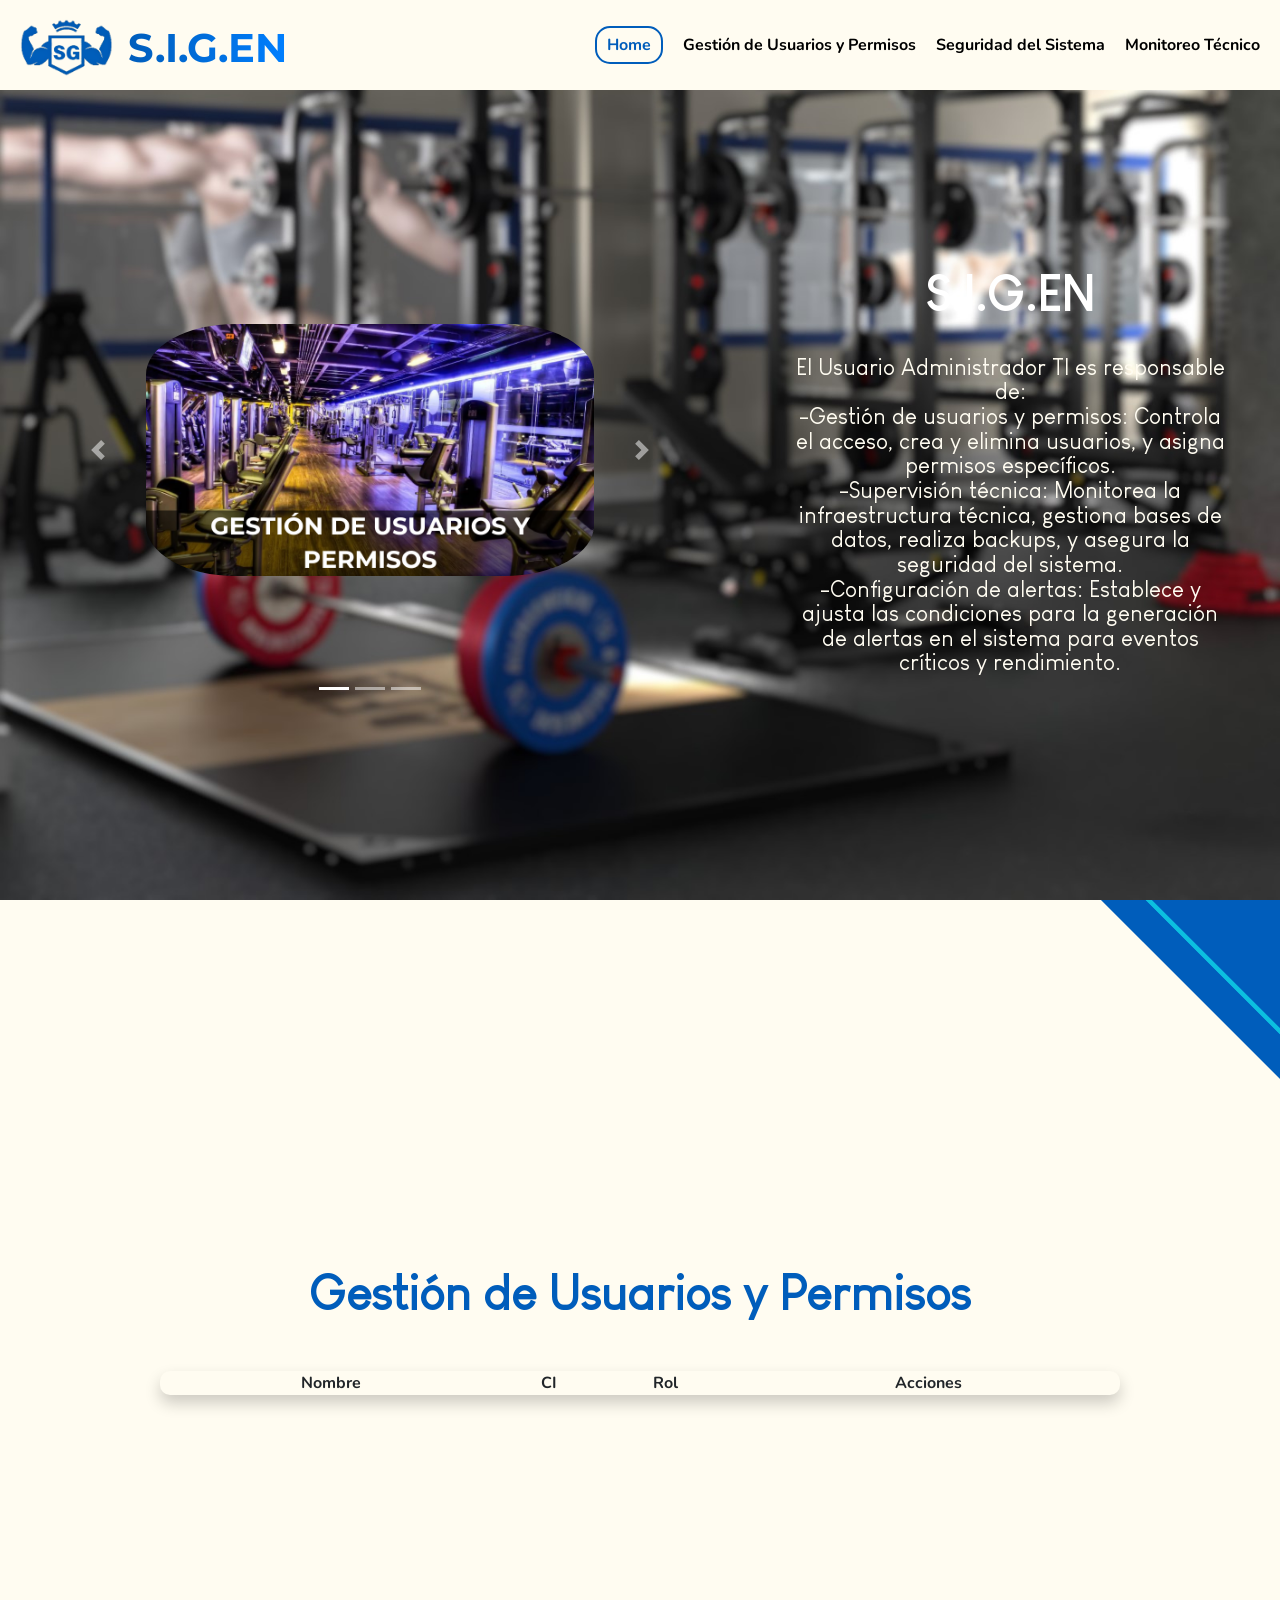
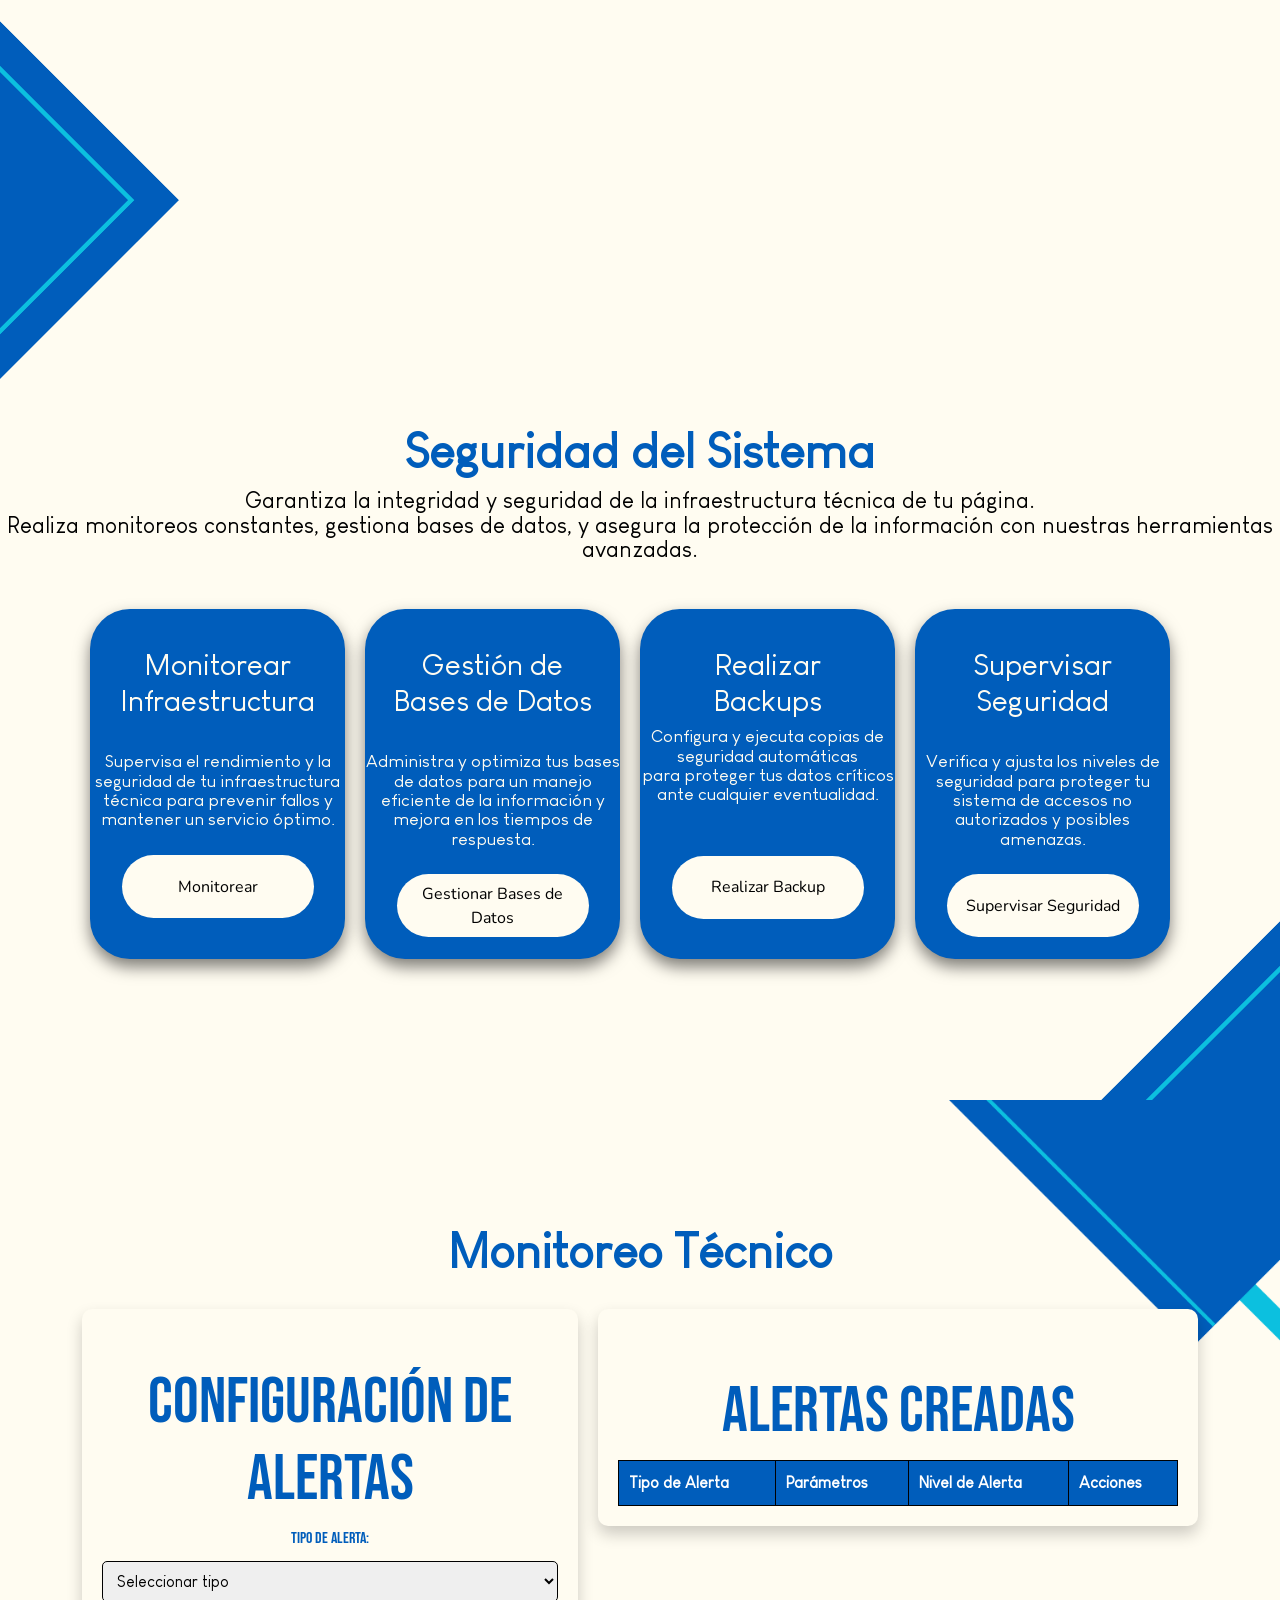
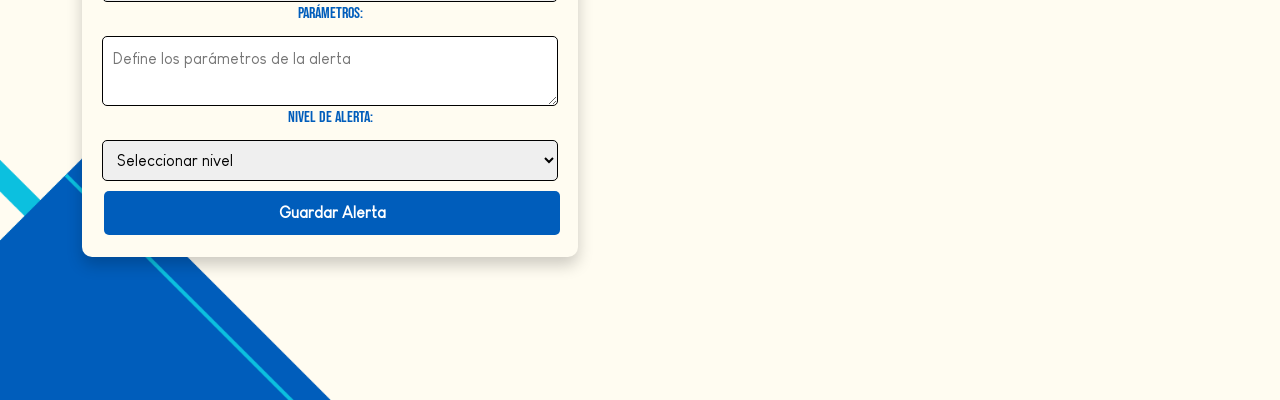
==== Usuario_Administrador_TI/index.html @ 14bf7a69 "ajuestes id se setearon id , se implemento modificacion de parametros relacionados al usuario" ====
<!DOCTYPE html>
<html lang="en">

<head>
    <meta charset="utf-8">
    <meta name="viewport" content="width=device-width, initial-scale=1.0">
    <link rel="stylesheet" href="assets/css/estilos_p1.css">
    <link rel="stylesheet" href="assets/css/media_p1.css">
    <link rel="icon" href="assets/img/Logos/Logo_home.png">
    <title>S.I.G.EN</title>
    <link rel="stylesheet" href="https://cdn.jsdelivr.net/npm/bootstrap@4.6.2/dist/css/bootstrap.min.css">
    <link rel="stylesheet" href="assets/css/estilos_p1.css">
</head>

<body>
    <div class="contA">
        <nav>
            <div class="imagen_logo">
                <img src="assets/img/Logos/Logo_home.png" width="120em" height="120em" alt="imagen"
                    class="container-logo">
            </div>

            <div class="div-nav-1">
                <h1>S.I.G.EN</h1>
            </div>
            <div class="div-nav-2">
                <ul>
                    <li class="op-menu"><a id="clic1" href="#home" class="activo">Home</a></li>
                    <li class="op-menu"><a href="#Horarios">Gestión de Usuarios y Permisos</a></li>
                    <li class="op-menu"><a href="#Gimnasios">Seguridad del Sistema</a></li>
                    <li class="op-menu"><a href="#Sobre nosotros">Monitoreo Técnico</a></li>
                </ul>

                <div class="menu-icon" id="menuIcon">☰
                    <div class="menu-hidden" id="menuHidden">
                        <li class="oc-menu"><a href="#home">Home</a></li>
                        <li class="oc-menu"><a href="#Gimnasios">Seguridad del Sistema</a></li>
                        <li class="oc-menu"><a href="#Sobre nosotros">Monitoreo Técnico</a></li>
                        <li class="oc-menu"><a href="#Horarios">Gestión de Usuarios y Permisos</a></li>
                    </div>
        </nav>
        <header id="home">

            <article class="izq-header" id="subir">
                <div class="">
                    <div id="EfectoCarrusel" class="carousel slide">

                        <ul class="carousel-indicators">
                            <li class="item1 active"></li>
                            <li class="item2"></li>
                            <li class="item3"></li>
                        </ul>

                        <div class="carousel-inner">
                            <div class="carousel-item active">
                                <a href="#Horarios">
                                    <img src="assets/img/img1.png" alt="Interior design 1">
                                </a>
                            </div>
                            <div class="carousel-item">
                                <a href="#Gimnasios">
                                    <img src="assets/img/img2.png" alt="Interior design 2">
                                </a>
                            </div>
                            <div class="carousel-item">
                                <a href="#Sobre nosotros">
                                    <img src="assets/img/img3.png" alt="Interior design 3">
                                </a>
                            </div>
                        </div>

                        <a class="carousel-control-prev" href="#EfectoCarrusel">
                            <span class="carousel-control-prev-icon"></span>
                        </a>
                        <a class="carousel-control-next" href="#EfectoCarrusel">
                            <span class="carousel-control-next-icon"></span>
                        </a>
                    </div>

            </article>
            <article class="der-header">

                <div class="texto">
                    <h2><br>S.I.G.EN</h2>
                    <p class="parrafo1"> <br> El Usuario Administrador TI es responsable de: <br>

                        -Gestión de usuarios y permisos: Controla el acceso, crea y elimina usuarios, y asigna permisos
                        específicos. <br>
                        -Supervisión técnica: Monitorea la infraestructura técnica, gestiona bases de datos, realiza
                        backups, y asegura la seguridad del sistema. <br>
                        -Configuración de alertas: Establece y ajusta las condiciones para la generación de alertas en
                        el sistema para eventos críticos y rendimiento. <br></p>

                </div>

            </article>
        </header>


        <section id="Horarios">
            <h2 class="tituloo">Gestión de Usuarios y Permisos</h2>
            <div class="horarios-container">

                <!-- <div class="user-form-container">
                    <form id="userForm" class="user-form">
                        <div class="form-group">
                            <label for="userName">Nombre:</label>
                            <input type="text" id="userName" name="userName" required>
                        </div>
                        <div class="form-group">
                            <label for="userCI">CI:</label>
                            <input type="text" id="userCI" name="userCI" required>
                        </div>
                        <div class="form-group">
                            <label for="userRole">Rol:</label>
                            <select id="userRole" name="userRole">
                                <option value="Usuario Cliente">Usuario Cliente</option>
                                <option value="Usuario Administrativo">Usuario Administrativo</option>
                                <option value="Usuario Avanzado">Usuario Avanzado</option>
                                <option value="Entrenador">Entrenador</option>
                                <option value="Usuario Seleccionador">Usuario Seleccionador</option>
                            </select>
                        </div>
                        <div class="form-group">
                            <button type="submit">Añadir Usuario</button>
                        </div>
                    </form>
                </div> -->


                <div class="user-list-container">
                    <table class="horarios-table">
                        <thead>
                            <tr>
                                <th>Nombre</th>
                                <th>CI</th>
                                <th>Rol</th>
                                <th>Acciones</th>
                            </tr>
                        </thead>
                        <tbody id="users">
                        </tbody>
                    </table>
                </div>

                <!-- Modal de edición -->
                <!-- Modal de edición -->
                <div id="editModal" class="modal">
                    <div class="modal-content">
                        <span class="close-button">&times;</span>
                        <h2>Editar Usuario</h2>
                        <form id="editForm">
                            <label for="editRole">Rol:</label>
                            <select id="editRole" name="editRole">
                                <option value="0">Usuario</option>
                                <option value="1">Usuario Cliente</option>
                                <option value="2">Entrenador</option>
                                <option value="3">Usuario Avanzado</option>
                                <option value="4">Usuario Administrativo</option>
                                <option value="5">Usuario Seleccionador</option>
                            </select>
                            <div class="form-group">
                                <button type="submit">Guardar Cambios</button>
                            </div>
                        </form>
                    </div>
                </div>

            </div>
        </section>


        <section id="Gimnasios">
            <div class="section-title">
                <h3 class="tituloo">Seguridad del Sistema</h3>
                <p class="parrafo2">Garantiza la integridad y seguridad de la infraestructura técnica de tu página. <br>
                    Realiza monitoreos constantes, gestiona bases de datos, y asegura la protección de la información
                    con nuestras herramientas avanzadas.</p>
            </div>

            <div class="container">

                <div class="item-container">
                    <h4>Monitorear<br>Infraestructura</h4>
                    <div class="paragraphs-and-button">
                        <p class="parrafo3">Supervisa el rendimiento y la seguridad de tu infraestructura técnica para
                            prevenir fallos y mantener un servicio óptimo.</p>
                        <a class="boton2" href="#MonitorearInfraestructura">Monitorear</a>
                    </div>
                </div>


                <div class="item-container">
                    <h4>Gestión de<br>Bases de Datos</h4>
                    <div class="paragraphs-and-button">
                        <p class="parrafo3">Administra y optimiza tus bases de datos para un manejo eficiente de la
                            información y mejora en los tiempos de respuesta.</p>
                        <a class="boton2" href="#GestionBasesDeDatos">Gestionar Bases de Datos</a>
                    </div>
                </div>


                <div class="item-container">
                    <h4>Realizar<br>Backups</h4>
                    <div class="paragraphs-and-button">
                        <p class="parrafo33">Configura y ejecuta copias de seguridad automáticas <br> para proteger tus
                            datos críticos <br> ante cualquier eventualidad.</p>
                        <a class="boton23" href="#RealizarBackups">Realizar Backup</a>
                    </div>
                </div>


                <div class="item-container">
                    <h4>Supervisar<br>Seguridad</h4>
                    <div class="paragraphs-and-button">
                        <p class="parrafo3">Verifica y ajusta los niveles de seguridad para proteger tu sistema de
                            accesos no autorizados y posibles amenazas.</p>
                        <a class="boton2" href="#SupervisarSeguridad">Supervisar Seguridad</a>
                    </div>
                </div>
            </div>
        </section>


        <section id="Sobre nosotros">
            <h2 style="color: var(--color3);">Monitoreo Técnico</h2>
            <div id="alertas-container">

                <div id="configuracion-alertas">
                    <h3>Configuración de Alertas</h3>
                    <form id="alertas-form">
                        <label for="tipo-alerta">Tipo de Alerta:</label>
                        <select id="tipo-alerta" name="tipo-alerta" required>
                            <option value="">Seleccionar tipo</option>
                            <option value="seguridad">Seguridad</option>
                            <option value="rendimiento">Rendimiento</option>
                            <option value="disponibilidad">Disponibilidad</option>
                        </select>

                        <label for="parametros-alerta">Parámetros:</label>
                        <textarea id="parametros-alerta" name="parametros-alerta"
                            placeholder="Define los parámetros de la alerta"></textarea>

                        <label for="nivel-alerta">Nivel de Alerta:</label>
                        <select id="nivel-alerta" name="nivel-alerta" required>
                            <option value="">Seleccionar nivel</option>
                            <option value="bajo">Bajo</option>
                            <option value="medio">Medio</option>
                            <option value="alto">Alto</option>
                        </select>

                        <button type="submit" id="guardar-alerta-btn">Guardar Alerta</button>
                    </form>
                </div>


                <div id="lista-alertas">
                    <h3>Alertas Creadas</h3>
                    <table id="alertas-table">
                        <thead>
                            <tr>
                                <th>Tipo de Alerta</th>
                                <th>Parámetros</th>
                                <th>Nivel de Alerta</th>
                                <th>Acciones</th>
                            </tr>
                        </thead>
                        <tbody>

                        </tbody>
                    </table>
                </div>
            </div>
        </section>

        <script src="https://cdn.jsdelivr.net/npm/jquery@3.6.4/dist/jquery.slim.min.js"></script>
        <script src="https://cdn.jsdelivr.net/npm/popper.js@1.16.1/dist/umd/popper.min.js"></script>
        <script src="https://cdn.jsdelivr.net/npm/bootstrap@4.6.2/dist/js/bootstrap.bundle.min.js"></script>
        <script src="assets/js/script.js"></script>
        <script src="assets/js/script2.js"></script>
        <!-- <script src="assets/js/script3.js"></script> -->
        <script src="assets/js/script4.js"></script>

    </div>


</html>
---- Usuario_Administrador_TI/assets/css/estilos_p1.css ----
@font-face {
    font-family: Nunito;
    src: url('../fonts/Nunito.ttf');
}
@font-face {
    font-family: Mono;
    src: url('../fonts/Montserrat-VariableFont_wght.ttf');
}

* {
    margin: 0;
    padding: 0;
    font-family: Nunito;
}

html {
    scroll-behavior: smooth;
}

body {
    overflow-x: hidden;
}

:root {
    --color1: #000000;
    --color2: #FFFCF1;
    --color3: #005DBB;
    --color4: #ffffff;
    --color5: #8D95A8;
    --color6: #7d9c9e;
}

.menu-hidden {
    display: none;
}

.menuIcon {
    display: none;
}

.menu-icon {
    display: none;
}

img {
    max-width: 100%;
    height: auto;
}

@font-face {
    font-family: Titulo;
    src: url('../fonts/BebasNeue.ttf');
}

@font-face {
    font-family: Head;
    src: url('../fonts/Louis-George.ttf');
}

nav {
    position: fixed;
    top: 0;
    left: 0;
    width: 100vw;
    height: 10vh;
    display: flex;
    align-items: center;
    background: var(--color2);
    justify-content: center;
    z-index: 2;
}

header {
    width: 100vw;
    height: 100vh;
    display: flex;
    justify-content: center;
    background: url(../img/fondo.jpeg) no-repeat center;
    background-size: 100vw 100vh;
}

section {
    width: 100vw;
    height: 100vh;
    display: flex;
    justify-content: center;
    align-items: center;
}

#home {
    position: relative;
}

#Gimnasios,
#Acceder,
#Sobre\ nosotros,
#Horarios {
    background-color: var(--color2);
    background-size: cover;
    display: flex;
    flex-direction: column;
    align-items: center;
    text-align: center;
}

#Sobre\ nosotros {
    background: url(../img/Fondo4.png) no-repeat center;
    background-size: cover;
    display: flex;
    flex-direction: column;
    align-items: center;
    text-align: center;
}

#Gimnasios {
    background: url(../img/fondo3.png) no-repeat center;
}

#Horarios {
    background: url(../img/Fondo4.png) no-repeat center;
}

article {
    width: 50vw;
    height: 100vh;
    flex-direction: column;
    justify-content: center;
    align-items: center;
    padding: 50px;
    text-align: justify;
}

#EfectoCarrusel {
    width: 50vw;
    height: 60vh;
    display: flex;
    align-items: center;
    justify-content: center;
    overflow: hidden;
}

.carousel-inner {
    text-align: center;
}

.carousel-inner img {
    max-width: 70%;
    max-height: 70%;
    margin: auto;
    border-radius: 20%;
}

.div-nav-2 {
    width: 90vw;
    height: 10vh;
    display: flex;
    align-items: center;
    justify-content: right;
}

ul,
li {
    list-style-type: none;
    display: flex;
    flex-direction: row;
    margin: 10px;
    justify-content: flex-end;
    align-items: center;
    color: var(--color1);
    font-weight: bold;
}

.oc-menu {
    display: block;
}

.div-nav-1 h1 {
    user-select: none;
}

.imagen_logo {
    margin-left: 15px;
}

h1 {
    font-size: 2.5em;
    background: linear-gradient(to right, #005DBB, #007FFF);
    background-clip: text;
    -webkit-background-clip: text;
    color: transparent;
    margin-left: 10px;
    margin-top: 8%;
    text-align: left;
    font-family: Mono;
    font-weight: bold;
}

h2 {
    font-size: 3em;
    color: var(--color4);
    text-align: center;
    font-family: Head;
    font-weight: bold;
}

.parrafo1 {
    text-align: center;
    color: var(--color2);
    line-height: 1.1;
    font-family: Head;
    font-size: 140%;
}

.izq-header,
.der-header {
    width: 100vw;
    height: 100vh;
    display: flex;
    justify-content: center;
    align-items: center;
}

.enlaces {
    display: flex;
    flex-direction: row;
    margin-top: 20px;
}

.boton {
    margin: 10px auto;
    padding: 4px;
    background: var(--color3);
    border-radius: 40px;
    font-family: Nunito;
    font-size: 20px;
    width: 200px;
    height: 45px;
    text-align: center;
    display: flex;
    justify-content: center;
    align-items: center;
    cursor: pointer;
    transition: 1s;
    color: var(--color4);
}

.boton:hover {
    background: var(--color5);
}

.login {
    padding-right: 20px;
}

.overlaytop-container {
    position: fixed;
    top: 10vh;
    left: 0;
    display: flex;
    justify-content: space-between;
    width: 100%;
    z-index: 2;
}

.overlay-top {
    width: 100%;
    height: 15px;
    z-index: 1;
}

.overlaybottom-container {
    position: absolute;
    bottom: 0;
    left: 0;
    display: flex;
    justify-content: space-between;
    width: 102%;
}

.overlay-bottom {
    width: 102%;
    height: 15px;
    z-index: 1;
}

.op-menu a.activo {
    color: var(--color3);
    border: 2px solid;
    border-radius: 15px;
    padding: 5px 10px;
}

.contB {
    display: none;
}

.section-title {
    text-align: center;
    margin-bottom: 10px;
}

h3 {
    font-size: 4em;
    color: var(--color3);
    margin-top: 8%;
    text-align: center;
    font-family: Titulo;
}

.parrafo2 {
    text-align: center;
    color: var(--color1);
    line-height: 1.1;
    font-family: Head;
    font-size: 140%;
}

.container {
    display: flex;
    flex-direction: row;
    justify-content: center;
    background-color: var(--color2);
    padding: 20px;
    position: relative;
}

.item-container {
    text-align: center;
    background-color: var(--color3);
    width: 300px;
    height: 350px;
    display: flex;
    flex-direction: column;
    align-items: center;
    margin-right: 20px;
    border-radius: 40px;
    transition: box-shadow 0.3s, transform 0.3s;
    box-shadow: 0 8px 16px rgba(0, 0, 0, 0.5);
}

.item-container:hover {
    transform: translateY(-7px);
}

.item-container h4 {
    color: var(--color2);
    margin-top: 15%;
    max-height: 30px;
    overflow: hidden;
    text-overflow: ellipsis;
    white-space: nowrap;
    font-family: Head;
    font-size: 30px;
}

.container-logo {
    margin-top: 25px;
    margin-bottom: 25px;
}

.parrafo3 {
    margin-top: 25px;
    text-align: center;
    color: var(--color2);
    line-height: 1.1;
    font-family: Head;
}

.item-container .parrafo3 {
    font-size: 110%;
}

a {
    color: var(--color1);
    text-decoration: none;
}

.a1 {
    color: var(--color2);
    text-decoration: none;
}

a:hover {
    color: var(--color3);
    text-decoration: none;
}

.boton2 {
    margin: 10px auto;
    margin-top: 20%;
    padding: 4px;
    background: var(--color2);
    border-radius: 40px;
    font-family: Nunito;
    font-size: 100%;
    width: 15vw;
    height: 7vh;
    text-align: center;
    display: flex;
    justify-content: center;
    align-items: center;
    cursor: pointer;
    transition: 1s;
    color: var(--color1);
}

.boton2:hover {
    text-decoration: underline;
}

#nombre,
#email,
#ci {
    background: transparent;
    padding: 5px;
    border-radius: 4px;
    border: 1px solid grey;
    outline: none;
    width: 30vw;
    height: 4vh;
    margin-bottom: -10px;
    color: rgb(58, 58, 58);
}

.containerCD {
    width: 100vw;
    height: 100vh;
    text-align: center;
    display: flex;
    flex-direction: row;
    justify-content: space-between;
    align-items: center;
}

.containerC,
.containerD {
    display: flex;
    flex-direction: column;
    align-items: left;
    margin: 10vw;
}

.containerD {
    color: var(--color3);
    border: 2px solid;
    border-radius: 15px;
    padding: 40px;
}

.containerD label {
    margin-top: 3vh;
    margin-bottom: 3vh;
}

.containerD input {
    width: 100%;
    margin-bottom: 2vh;
}

.containerD select {
    width: 100%;
    margin-bottom: 2vh;
}

.boton3 {
    margin: 10px auto;
    padding: 4px;
    background: var(--color3);
    border-radius: 40px;
    font-family: Nunito;
    font-size: 20px;
    width: 200px;
    height: 45px;
    text-align: center;
    display: flex;
    justify-content: center;
    align-items: center;
    cursor: pointer;
    transition: 1s;
    color: var(--color4);
}

.containerE {
    display: flex;
    position: relative;
    margin-top: auto;
    align-items: center;
}

.item-containerC {
    position: relative;
    width: 20vw;
    height: 40vh;
    background-color: rgba(255, 252, 241, 0.8);
    margin: 15px;
    overflow: hidden;
    cursor: pointer;
    border-radius: 40px;
    margin-top: 3vh;
}

#novedad1 {
    background-image: url('../img/img_muestra/img/iocno2.png');
    background-size: 50%;
    background-repeat: no-repeat;
    background-position: center center;
    margin-top: 20px;
}

#novedad2 {
    background-image: url('../img/img_muestra/img/iocno3.png');
    background-size: 50%;
    background-repeat: no-repeat;
    background-position: center center;
    margin-top: 20px;
}

#novedad3 {
    background-image: url('../img/img_muestra/img/iocno4.png');
    background-size: 50%;
    background-repeat: no-repeat;
    background-position: center center;
}

.parrafo5 {
    position: absolute;
    top: 0;
    left: 0;
    width: 100%;
    height: 100%;
    background-color: rgba(0, 0, 0, 0.13);
    color: rgb(0, 0, 0);
    display: flex;
    align-items: center;
    justify-content: center;
    opacity: 0;
    transition: opacity 0.3s ease-in-out;
    font-weight: bold;
}

#novedad1:hover,
#novedad2:hover,
#novedad3:hover {
    background-image: none;
}

.parrafo6 {
    position: absolute;
    width: 100%;
    text-align: center;
    color: var(--color1);
    opacity: 1;
    transition: none;
    bottom: 0;
    font-family: Titulo;
    font-size: 140%;
}

.item-containerC:hover .parrafo5 {
    opacity: 1;
    background-image: none;
}

.item-containerC:hover .parrafo6 {
    opacity: 0;
}

.overlaybottom-container2 {
    margin-top: auto;
    bottom: 0;
    left: 0;
    display: flex;
    justify-content: space-between;
    width: 100%;
}

.overlay-bottom2 {
    width: 100%;
    height: 15px;
    z-index: 1;
}

.horarios-container {
    display: flex;
    justify-content: flex-start;
    align-items: flex-start;
    width: 100%;
    padding: 20px;
    gap: 20px;
}

.user-form-container {
    flex: 0 0 30%;
    background-color: var(--color2);
    padding: 20px;
    border-radius: 10px;
    box-shadow: 0 8px 16px rgba(0, 0, 0, 0.2);
    margin-left: 10%;
}

.user-form {
    display: flex;
    flex-direction: column;
}

.user-form .form-group {
    margin-bottom: 15px;
}

.user-form label {
    font-family: Titulo;
    color: var(--color3);
    margin-bottom: 5px;
}

.user-form input,
.user-form select,
.user-form button {
    width: 100%;
    padding: 10px;
    font-family: Head;
    font-size: 1em;
    margin-top: 5px;
    border: 1px solid var(--color1);
    border-radius: 5px;
}

.user-form button {
    background-color: var(--color3);
    color: var(--color4);
    cursor: pointer;
    font-weight: bold;
    border: none;
    margin-top: 10px;
}

.user-form button:hover {
    background-color: var(--color5);
}

.user-list-container {
    flex: 1;
}

.horarios-table {
    width: 80%;
    border-collapse: collapse;
    background-color: var(--color2);
    box-shadow: 0 8px 16px rgba(0, 0, 0, 0.2);
    border-radius: 10px;
    overflow: hidden;
}

.tablajeje {
    color: var(--color3);
}

.tituloo {
    font-size: 3em;
    color: var(--color3);
    text-align: center;
    font-family: Head;
    font-weight: bold;
}

.modal {
    display: none;
    position: fixed;
    z-index: 1000;
    left: 0;
    top: 0;
    width: 100%;
    height: 100%;
    overflow: auto;
    background-color: rgba(0, 0, 0, 0.5);
}

.modal-content {
    background-color: #fefefe;
    margin: 10% auto;
    padding: 20px;
    border: 1px solid #888;
    width: 30%;
    border-radius: 10px;
    box-shadow: 0 4px 8px rgba(0, 0, 0, 0.2);
    position: relative;
}

.close-button {
    color: #aaa;
    position: absolute;
    right: 15px;
    top: 10px;
    font-size: 28px;
    font-weight: bold;
    cursor: pointer;
}

.close-button:hover,
.close-button:focus {
    color: black;
    text-decoration: none;
    cursor: pointer;
}

button {
    padding: 5px 10px;
    font-family: Head;
    font-size: 0.9em;
    margin: 2px;
    border-radius: 5px;
    border: 1px solid var(--color1);
    cursor: pointer;
}

button.edit-button {
    background-color: var(--color3);
    color: var(--color4);
    font-weight: bold;
}

button.delete-button {
    background-color: var(--color4);
    color: var(--color3);
    font-weight: bold;
}

button:hover {
    opacity: 0.8;
}

#editForm {
    display: flex;
    flex-direction: column;
    gap: 15px;
}

#editForm .form-group {
    display: flex;
    flex-direction: column;
}

#editForm label {
    font-family: Titulo;
    color: var(--color3);
    margin-bottom: 5px;
    font-size: 1em;
}

#editForm input,
#editForm select {
    padding: 10px;
    font-family: Head;
    font-size: 1em;
    border: 1px solid var(--color1);
    border-radius: 5px;
    width: 100%;
    box-sizing: border-box;
}

#editForm button {
    padding: 10px;
    font-family: Head;
    font-size: 1em;
    background-color: var(--color3);
    color: var(--color4);
    border: none;
    border-radius: 5px;
    cursor: pointer;
    transition: background-color 0.3s ease;
    font-weight: bold;
}

#editForm button:hover {
    background-color: var(--color5);
}

.modal-content h3 {
    font-family: Head;
    color: var(--color3);
    text-align: center;
    margin-bottom: 20px;
}

.container {
    display: flex;
    flex-direction: row;
    justify-content: center;
    background-color: var(--color2);
    padding: 20px;
    position: relative;
}

.item-container {
    text-align: center;
    background-color: var(--color3);
    width: 300px;
    height: 350px;
    display: flex;
    flex-direction: column;
    align-items: center;
    margin-right: 20px;
    border-radius: 40px;
    transition: box-shadow 0.3s, transform 0.3s;
    box-shadow: 0 8px 16px rgba(0, 0, 0, 0.5);
}

.item-container:hover {
    transform: translateY(-7px);
}

.item-container h4 {
    color: var(--color2);
    margin-top: 15%;
    max-height: 80px;
    overflow: hidden;
    text-overflow: ellipsis;
    white-space: nowrap;
    font-family: Head;
    font-size: 30px;
}

.parrafo3 {
    margin-top: 25px;
    text-align: center;
    color: var(--color2);
    line-height: 1.1;
    font-family: Head;
}

.item-container .parrafo3 {
    font-size: 110%;
}

.parrafo33 {
    text-align: center;
    color: var(--color2);
    line-height: 1.1;
    font-family: Head;
}

.item-container .parrafo33 {
    font-size: 110%;
}

a {
    color: var(--color1);
    text-decoration: none;
}

.a1 {
    color: var(--color2);
    text-decoration: none;
}

a:hover {
    color: var(--color3);
    text-decoration: none;
}

.boton2 {
    margin: 10px auto;
    margin-top: 10%;
    padding: 4px;
    background: var(--color2);
    border-radius: 40px;
    font-family: Nunito;
    font-size: 100%;
    width: 15vw;
    height: 7vh;
    text-align: center;
    display: flex;
    justify-content: center;
    align-items: center;
    cursor: pointer;
    transition: 1s;
    color: var(--color1);
}

.boton2:hover {
    text-decoration: underline;
}

.boton23 {
    margin: 10px auto;
    margin-top: 20%;
    padding: 4px;
    background: var(--color2);
    border-radius: 40px;
    font-family: Nunito;
    font-size: 100%;
    width: 15vw;
    height: 7vh;
    text-align: center;
    display: flex;
    justify-content: center;
    align-items: center;
    cursor: pointer;
    transition: 1s;
    color: var(--color1);
}

.boton23:hover {
    text-decoration: underline;
}

#deportes-container {
    display: flex;
    justify-content: flex-start;
    align-items: flex-start;
    width: 100%;
    padding: 20px;
    gap: 20px;
}

#formulario-deporte {
    flex: 0 0 30%;
    background-color: var(--color2);
    padding: 20px;
    border-radius: 10px;
    box-shadow: 0 8px 16px rgba(0, 0, 0, 0.2);
    margin-left: 5%;
    margin-right: 10%;
}

#deporte-form {
    display: flex;
    flex-direction: column;
}

#deporte-form label {
    font-family: Titulo;
    color: var(--color3);
    margin-bottom: 5px;
}

#deporte-form input,
#deporte-form textarea,
#deporte-form button {
    width: 100%;
    padding: 10px;
    font-family: Head;
    font-size: 1em;
    margin-top: 5px;
    border: 1px solid var(--color1);
    border-radius: 5px;
}

#deporte-form button {
    background-color: var(--color3);
    color: var(--color4);
    cursor: pointer;
    font-weight: bold;
    border: none;
    margin-top: 10px;
}

#deporte-form button:hover {
    background-color: var(--color5);
}

#lista-deportes {
    flex: 1;
    background-color: var(--color2);
    padding: 20px;
    border-radius: 10px;
    box-shadow: 0 8px 16px rgba(0, 0, 0, 0.2);
    max-height: 600px;
    overflow-y: auto;
    width: 100%;
    box-sizing: border-box;
    margin-left: 5%;
}

#lista-deportes h3 {
    margin: 0 0 15px 0;
    font-family: Titulo;
    color: var(--color3);
}

#deportes-list {
    list-style-type: none;
    padding: 0;
    margin: 0;
    width: 100%;
    display: grid;
    grid-template-columns: repeat(4, 1fr);
    gap: 10px;
}

#deportes-list li {
    padding: 10px;
    background-color: var(--color4);
    color: var(--color3);
    border-radius: 5px;
    cursor: pointer;
    transition: background-color 0.3s;
    width: 100%;
    box-sizing: border-box;
}

#deportes-list li:hover {
    background-color: var(--color3);
    color: var(--color4);
}

#alertas-container {
    display: flex;
    justify-content: flex-start;
    align-items: flex-start;
    width: 100%;
    padding: 20px;
    gap: 20px;
}

#configuracion-alertas {
    flex: 0 0 40%;
    background-color: var(--color2);
    padding: 20px;
    border-radius: 10px;
    box-shadow: 0 8px 16px rgba(0, 0, 0, 0.2);
    margin-left: 5%;
}

#alertas-form {
    display: flex;
    flex-direction: column;
}

#alertas-form label {
    font-family: Titulo;
    color: var(--color3);
    margin-bottom: 5px;
}

#alertas-form input,
#alertas-form select,
#alertas-form textarea,
#alertas-form button {
    width: 100%;
    padding: 10px;
    font-family: Head;
    font-size: 1em;
    margin-top: 5px;
    border: 1px solid var(--color1);
    border-radius: 5px;
}

#alertas-form button {
    background-color: var(--color3);
    color: var(--color4);
    cursor: pointer;
    font-weight: bold;
    border: none;
    margin-top: 10px;
}

#alertas-form button:hover {
    background-color: var(--color5);
}

#lista-alertas {
    flex: 1;
    background-color: var(--color2);
    padding: 20px;
    border-radius: 10px;
    box-shadow: 0 8px 16px rgba(0, 0, 0, 0.2);
    max-height: 600px;
    margin-right: 5%;
    overflow-y: auto;
    width: 100%;
    box-sizing: border-box;
}

#alertas-table {
    width: 100%;
    border-collapse: collapse;
    margin-top: 10px;
}

#alertas-table th,
#alertas-table td {
    padding: 10px;
    border: 1px solid var(--color1);
    text-align: left;
    font-family: Head;
    color: var(--color3);
}

#alertas-table th {
    background-color: var(--color3);
    color: var(--color4);
}

#alertas-table td {
    background-color: var(--color4);
    color: var(--color3);
}

#alertas-table tbody tr:hover {
    background-color: var(--color5);
}

.user-list-container {
    display: flex;
    justify-content: center; /* Centra la tabla horizontalmente */
    align-items: center; /* Centra la tabla verticalmente, si hay suficiente espacio */
    width: 100%; /* Asegura que el contenedor ocupe todo el ancho disponible */
    padding: 20px; /* Añade algo de espacio alrededor */
    box-sizing: border-box; /* Incluye padding en el tamaño total */
}

.horarios-table {
    margin: 0 auto; /* Centra la tabla dentro del contenedor */
    border-collapse: collapse;
    background-color: var(--color2);
    box-shadow: 0 8px 16px rgba(0, 0, 0, 0.2);
    border-radius: 10px;
    overflow: hidden;
    width: 80%; /* Ajusta el ancho de la tabla según sea necesario */
}
---- Usuario_Administrador_TI/assets/css/media_p1.css ----
@media screen and (max-width: 800px) {
    @font-face {
        font-family: Head;
        src: url('../fonts/Louis-George.ttf');
    }

    :root {
        --color1: #000000;
        --color2: #FFFCF1;
        --color3: #2A9C8A;
        --color4: #ffffff;
        --color5: #8D95A8;
        --color6: #7d9c9e;
    }

    .contA {
        display: block;
    }

    .izq-header {
        width: 50vw;
        height: 100vh;
        display: flex;
        justify-content: center;
        align-items: center;
    }

    .der-header {
        width: 50vw;
        height: 50vh;
        display: flex;
        justify-content: center;
        align-items: center;
    }

    .div-nav-1 {
        width: 50vw;
        height: 10vh;
        display: flex;
        padding-bottom: 8px;
        align-items: center;
        justify-content: flex-start;
    }

    .div-nav-2 ul {
        display: none;
    }

    nav {
        height: 10vh;
        background: rgba(0, 0, 0, 0.8);
    }

    header {
        width: 100vw;
        height: 200vh;
        display: flex;
        align-items: center;
        flex-direction: column;
        justify-content: center;
    }

    h2 {
        padding-top: 120%;
        font-size: -30px;
        display: block;
        font-size: 1px;
    }

    p {
        padding: 50px;
        padding-top: 50px;
        display: flex;
    }

    h1 {
        text-align: center;
    }

    .menu-icon {
        display: block !important;
        text-align: center;
        padding: 10px 20px;
        font-size: 1.5em;
        cursor: pointer;
    }

    .menu-hidden {
        display: block;
        position: fixed;
        top: calc(10vh + 1px);
        left: 0;
        width: 100%;
        background-color: var(--color2);
        padding: 40px;
        height: 50%;
    }

    .oc-menu {
        list-style-type: none;
        display: block;
        flex-direction: row;
        margin: 10px;
        justify-content: flex-end;
        align-items: center;
        color: var(--color1);
    }

    #EfectoCarrusel {
        width: 100vw;
        height: 50vh;
        align-items: flex-start;
        justify-content: center;
        overflow: hidden;
        margin-bottom: 50%;
        padding-bottom: 50%;
        display: none;
    }

    .carousel-inner {
        text-align: center;
        max-width: 150%;
        max-height: 150%;
        display: none;
    }

    .carousel-inner img {
        max-width: 150%;
        max-height: 150%;
        margin: auto;
        border-radius: 20%;
        display: none;
    }

    .carousel-indicators {
        display: none !important; 
    }

    .carousel-control-prev,
    .carousel-control-next {
        transform: translateY(-20%);
        display: none;
    }

    .carousel-control-prev-icon,
    .carousel-control-next-icon {
        display: none !important;
    }

    .section-title {
        text-align: center;
        margin-bottom: 10px;
    }

    h3 {
        font-size: 4em;
        color: var(--color3);
        margin-top: 40% !important;
        text-align: center;
        font-family: Titulo;
        max-height: 30px;
    }

    .parrafo2 {
        display: none;
    }

    .container {
        display: none !important;
    }

    .containerB {
        display: flex !important;
        flex-direction: column !important;
        justify-content: center;
        align-items: center;
        width: 100% !important;
        margin-bottom: 10%;
    }

    .item-container {
        text-align: center;
        background-color: var(--color3);
        width: 30vw !important;
        height: 100% !important;
        display: flex;
        flex-direction: column;
        align-items: center;
        justify-content: center;
        border-radius: 40px;
        transition: box-shadow 0.3s, transform 0.3s;
        box-shadow: 0 8px 16px rgba(0, 0, 0, 0.5);
    }

    .item-container h4 {
        max-height: 30px;
        overflow: hidden;
        text-overflow: ellipsis;
        white-space: nowrap;
        font-family: Head;
        font-size: 18px;
    }

    .parrafo3 {
        display: none;
    }

    .item-container1 {
        display: flex;
        flex-direction: row;
        gap: 10px;
        margin-bottom: 10px;
    }

    .item-container2 {
        display: flex;
        flex-direction: row;
        gap: 10px;
        margin-top: 10px;
    }

    .boton2 {
        width: 16vw !important;
        min-width: 10vw !important;
        font-size: min(3vw, 20px) !important;
    }

    .containerCD {
        width: 100vw;
        height: 100vh;
        text-align: center;
        display: flex;
        flex-direction: column !important;
        justify-content: space-between;
        align-items: center;
    }

    .containerC {
        display: flex;
        flex-direction: row !important;
        justify-content: space-between;
        align-items: flex-start;
        padding: 10px;
        margin-top: 10vh !important;
    }

    .containerD {
        transform: translateY(-40vh);
        border: none !important;
        margin-bottom: -30vh !important;
    }

    .item-containerB {
        width: 30vw !important;
        display: flex;
        flex-direction: column;
        align-items: center;
        text-align: center;
        margin: 0 1vw;
    }

    .container-logoB {
        width: 50px;
        height: 50px;
        margin-bottom: 1vh;
    }

    .textoB {
        text-align: center !important;
        font-size: min(3vw, 20px) !important;
    }

    .textoB h5 {
        margin-bottom: -6vh;
        font-size: min(4vw, 20px) !important;
    }

    #nombre,
    #email,
    #ci {
        width: 60vw !important;
    }

    .containerD label {
        font-size: min(4vw, 20px) !important;
    }

    .boton3 {
        width: 35vw !important;
        font-size: min(4vw, 20px) !important;
    }

    .containerE {
        display: flex;
        flex-direction: column !important;
    }

    .item-containerC {
        position: relative;
        width: 50vw !important;
        height: 20vh !important;
        background-color: rgba(255, 252, 241, 0.8);
        margin: 10px;
        overflow: hidden;
        cursor: pointer;
        margin: 2vw;
        border-radius: 40px;
    }

    #novedad1,
    #novedad2,
    #novedad3 {
        background-image: none !important;
        text-align: center center;
    }

    .parrafo5 {
        position: absolute;
        top: 0;
        left: 0;
        width: 100%;
        height: 100%;
        background-color: rgba(0, 0, 0, 0.7);
        color: white;
        display: flex;
        justify-content: flex-start !important;
        opacity: 0;
        transition: opacity 0.3s ease-in-out;
        font-size: min(2.2vw, 20px) !important;
    }

    .parrafo6 {
        position: absolute;
        width: 100%;
        height: 100% !important;
        text-align: center;
        display: flex;
        align-items: center;
        justify-content: center;
        margin: 0;
        padding: 0;
    }
}
---- Usuario_Administrador_TI/assets/css/estilos_p1.css ----
@font-face {
    font-family: Nunito;
    src: url('../fonts/Nunito.ttf');
}
@font-face {
    font-family: Mono;
    src: url('../fonts/Montserrat-VariableFont_wght.ttf');
}

* {
    margin: 0;
    padding: 0;
    font-family: Nunito;
}

html {
    scroll-behavior: smooth;
}

body {
    overflow-x: hidden;
}

:root {
    --color1: #000000;
    --color2: #FFFCF1;
    --color3: #005DBB;
    --color4: #ffffff;
    --color5: #8D95A8;
    --color6: #7d9c9e;
}

.menu-hidden {
    display: none;
}

.menuIcon {
    display: none;
}

.menu-icon {
    display: none;
}

img {
    max-width: 100%;
    height: auto;
}

@font-face {
    font-family: Titulo;
    src: url('../fonts/BebasNeue.ttf');
}

@font-face {
    font-family: Head;
    src: url('../fonts/Louis-George.ttf');
}

nav {
    position: fixed;
    top: 0;
    left: 0;
    width: 100vw;
    height: 10vh;
    display: flex;
    align-items: center;
    background: var(--color2);
    justify-content: center;
    z-index: 2;
}

header {
    width: 100vw;
    height: 100vh;
    display: flex;
    justify-content: center;
    background: url(../img/fondo.jpeg) no-repeat center;
    background-size: 100vw 100vh;
}

section {
    width: 100vw;
    height: 100vh;
    display: flex;
    justify-content: center;
    align-items: center;
}

#home {
    position: relative;
}

#Gimnasios,
#Acceder,
#Sobre\ nosotros,
#Horarios {
    background-color: var(--color2);
    background-size: cover;
    display: flex;
    flex-direction: column;
    align-items: center;
    text-align: center;
}

#Sobre\ nosotros {
    background: url(../img/Fondo4.png) no-repeat center;
    background-size: cover;
    display: flex;
    flex-direction: column;
    align-items: center;
    text-align: center;
}

#Gimnasios {
    background: url(../img/fondo3.png) no-repeat center;
}

#Horarios {
    background: url(../img/Fondo4.png) no-repeat center;
}

article {
    width: 50vw;
    height: 100vh;
    flex-direction: column;
    justify-content: center;
    align-items: center;
    padding: 50px;
    text-align: justify;
}

#EfectoCarrusel {
    width: 50vw;
    height: 60vh;
    display: flex;
    align-items: center;
    justify-content: center;
    overflow: hidden;
}

.carousel-inner {
    text-align: center;
}

.carousel-inner img {
    max-width: 70%;
    max-height: 70%;
    margin: auto;
    border-radius: 20%;
}

.div-nav-2 {
    width: 90vw;
    height: 10vh;
    display: flex;
    align-items: center;
    justify-content: right;
}

ul,
li {
    list-style-type: none;
    display: flex;
    flex-direction: row;
    margin: 10px;
    justify-content: flex-end;
    align-items: center;
    color: var(--color1);
    font-weight: bold;
}

.oc-menu {
    display: block;
}

.div-nav-1 h1 {
    user-select: none;
}

.imagen_logo {
    margin-left: 15px;
}

h1 {
    font-size: 2.5em;
    background: linear-gradient(to right, #005DBB, #007FFF);
    background-clip: text;
    -webkit-background-clip: text;
    color: transparent;
    margin-left: 10px;
    margin-top: 8%;
    text-align: left;
    font-family: Mono;
    font-weight: bold;
}

h2 {
    font-size: 3em;
    color: var(--color4);
    text-align: center;
    font-family: Head;
    font-weight: bold;
}

.parrafo1 {
    text-align: center;
    color: var(--color2);
    line-height: 1.1;
    font-family: Head;
    font-size: 140%;
}

.izq-header,
.der-header {
    width: 100vw;
    height: 100vh;
    display: flex;
    justify-content: center;
    align-items: center;
}

.enlaces {
    display: flex;
    flex-direction: row;
    margin-top: 20px;
}

.boton {
    margin: 10px auto;
    padding: 4px;
    background: var(--color3);
    border-radius: 40px;
    font-family: Nunito;
    font-size: 20px;
    width: 200px;
    height: 45px;
    text-align: center;
    display: flex;
    justify-content: center;
    align-items: center;
    cursor: pointer;
    transition: 1s;
    color: var(--color4);
}

.boton:hover {
    background: var(--color5);
}

.login {
    padding-right: 20px;
}

.overlaytop-container {
    position: fixed;
    top: 10vh;
    left: 0;
    display: flex;
    justify-content: space-between;
    width: 100%;
    z-index: 2;
}

.overlay-top {
    width: 100%;
    height: 15px;
    z-index: 1;
}

.overlaybottom-container {
    position: absolute;
    bottom: 0;
    left: 0;
    display: flex;
    justify-content: space-between;
    width: 102%;
}

.overlay-bottom {
    width: 102%;
    height: 15px;
    z-index: 1;
}

.op-menu a.activo {
    color: var(--color3);
    border: 2px solid;
    border-radius: 15px;
    padding: 5px 10px;
}

.contB {
    display: none;
}

.section-title {
    text-align: center;
    margin-bottom: 10px;
}

h3 {
    font-size: 4em;
    color: var(--color3);
    margin-top: 8%;
    text-align: center;
    font-family: Titulo;
}

.parrafo2 {
    text-align: center;
    color: var(--color1);
    line-height: 1.1;
    font-family: Head;
    font-size: 140%;
}

.container {
    display: flex;
    flex-direction: row;
    justify-content: center;
    background-color: var(--color2);
    padding: 20px;
    position: relative;
}

.item-container {
    text-align: center;
    background-color: var(--color3);
    width: 300px;
    height: 350px;
    display: flex;
    flex-direction: column;
    align-items: center;
    margin-right: 20px;
    border-radius: 40px;
    transition: box-shadow 0.3s, transform 0.3s;
    box-shadow: 0 8px 16px rgba(0, 0, 0, 0.5);
}

.item-container:hover {
    transform: translateY(-7px);
}

.item-container h4 {
    color: var(--color2);
    margin-top: 15%;
    max-height: 30px;
    overflow: hidden;
    text-overflow: ellipsis;
    white-space: nowrap;
    font-family: Head;
    font-size: 30px;
}

.container-logo {
    margin-top: 25px;
    margin-bottom: 25px;
}

.parrafo3 {
    margin-top: 25px;
    text-align: center;
    color: var(--color2);
    line-height: 1.1;
    font-family: Head;
}

.item-container .parrafo3 {
    font-size: 110%;
}

a {
    color: var(--color1);
    text-decoration: none;
}

.a1 {
    color: var(--color2);
    text-decoration: none;
}

a:hover {
    color: var(--color3);
    text-decoration: none;
}

.boton2 {
    margin: 10px auto;
    margin-top: 20%;
    padding: 4px;
    background: var(--color2);
    border-radius: 40px;
    font-family: Nunito;
    font-size: 100%;
    width: 15vw;
    height: 7vh;
    text-align: center;
    display: flex;
    justify-content: center;
    align-items: center;
    cursor: pointer;
    transition: 1s;
    color: var(--color1);
}

.boton2:hover {
    text-decoration: underline;
}

#nombre,
#email,
#ci {
    background: transparent;
    padding: 5px;
    border-radius: 4px;
    border: 1px solid grey;
    outline: none;
    width: 30vw;
    height: 4vh;
    margin-bottom: -10px;
    color: rgb(58, 58, 58);
}

.containerCD {
    width: 100vw;
    height: 100vh;
    text-align: center;
    display: flex;
    flex-direction: row;
    justify-content: space-between;
    align-items: center;
}

.containerC,
.containerD {
    display: flex;
    flex-direction: column;
    align-items: left;
    margin: 10vw;
}

.containerD {
    color: var(--color3);
    border: 2px solid;
    border-radius: 15px;
    padding: 40px;
}

.containerD label {
    margin-top: 3vh;
    margin-bottom: 3vh;
}

.containerD input {
    width: 100%;
    margin-bottom: 2vh;
}

.containerD select {
    width: 100%;
    margin-bottom: 2vh;
}

.boton3 {
    margin: 10px auto;
    padding: 4px;
    background: var(--color3);
    border-radius: 40px;
    font-family: Nunito;
    font-size: 20px;
    width: 200px;
    height: 45px;
    text-align: center;
    display: flex;
    justify-content: center;
    align-items: center;
    cursor: pointer;
    transition: 1s;
    color: var(--color4);
}

.containerE {
    display: flex;
    position: relative;
    margin-top: auto;
    align-items: center;
}

.item-containerC {
    position: relative;
    width: 20vw;
    height: 40vh;
    background-color: rgba(255, 252, 241, 0.8);
    margin: 15px;
    overflow: hidden;
    cursor: pointer;
    border-radius: 40px;
    margin-top: 3vh;
}

#novedad1 {
    background-image: url('../img/img_muestra/img/iocno2.png');
    background-size: 50%;
    background-repeat: no-repeat;
    background-position: center center;
    margin-top: 20px;
}

#novedad2 {
    background-image: url('../img/img_muestra/img/iocno3.png');
    background-size: 50%;
    background-repeat: no-repeat;
    background-position: center center;
    margin-top: 20px;
}

#novedad3 {
    background-image: url('../img/img_muestra/img/iocno4.png');
    background-size: 50%;
    background-repeat: no-repeat;
    background-position: center center;
}

.parrafo5 {
    position: absolute;
    top: 0;
    left: 0;
    width: 100%;
    height: 100%;
    background-color: rgba(0, 0, 0, 0.13);
    color: rgb(0, 0, 0);
    display: flex;
    align-items: center;
    justify-content: center;
    opacity: 0;
    transition: opacity 0.3s ease-in-out;
    font-weight: bold;
}

#novedad1:hover,
#novedad2:hover,
#novedad3:hover {
    background-image: none;
}

.parrafo6 {
    position: absolute;
    width: 100%;
    text-align: center;
    color: var(--color1);
    opacity: 1;
    transition: none;
    bottom: 0;
    font-family: Titulo;
    font-size: 140%;
}

.item-containerC:hover .parrafo5 {
    opacity: 1;
    background-image: none;
}

.item-containerC:hover .parrafo6 {
    opacity: 0;
}

.overlaybottom-container2 {
    margin-top: auto;
    bottom: 0;
    left: 0;
    display: flex;
    justify-content: space-between;
    width: 100%;
}

.overlay-bottom2 {
    width: 100%;
    height: 15px;
    z-index: 1;
}

.horarios-container {
    display: flex;
    justify-content: flex-start;
    align-items: flex-start;
    width: 100%;
    padding: 20px;
    gap: 20px;
}

.user-form-container {
    flex: 0 0 30%;
    background-color: var(--color2);
    padding: 20px;
    border-radius: 10px;
    box-shadow: 0 8px 16px rgba(0, 0, 0, 0.2);
    margin-left: 10%;
}

.user-form {
    display: flex;
    flex-direction: column;
}

.user-form .form-group {
    margin-bottom: 15px;
}

.user-form label {
    font-family: Titulo;
    color: var(--color3);
    margin-bottom: 5px;
}

.user-form input,
.user-form select,
.user-form button {
    width: 100%;
    padding: 10px;
    font-family: Head;
    font-size: 1em;
    margin-top: 5px;
    border: 1px solid var(--color1);
    border-radius: 5px;
}

.user-form button {
    background-color: var(--color3);
    color: var(--color4);
    cursor: pointer;
    font-weight: bold;
    border: none;
    margin-top: 10px;
}

.user-form button:hover {
    background-color: var(--color5);
}

.user-list-container {
    flex: 1;
}

.horarios-table {
    width: 80%;
    border-collapse: collapse;
    background-color: var(--color2);
    box-shadow: 0 8px 16px rgba(0, 0, 0, 0.2);
    border-radius: 10px;
    overflow: hidden;
}

.tablajeje {
    color: var(--color3);
}

.tituloo {
    font-size: 3em;
    color: var(--color3);
    text-align: center;
    font-family: Head;
    font-weight: bold;
}

.modal {
    display: none;
    position: fixed;
    z-index: 1000;
    left: 0;
    top: 0;
    width: 100%;
    height: 100%;
    overflow: auto;
    background-color: rgba(0, 0, 0, 0.5);
}

.modal-content {
    background-color: #fefefe;
    margin: 10% auto;
    padding: 20px;
    border: 1px solid #888;
    width: 30%;
    border-radius: 10px;
    box-shadow: 0 4px 8px rgba(0, 0, 0, 0.2);
    position: relative;
}

.close-button {
    color: #aaa;
    position: absolute;
    right: 15px;
    top: 10px;
    font-size: 28px;
    font-weight: bold;
    cursor: pointer;
}

.close-button:hover,
.close-button:focus {
    color: black;
    text-decoration: none;
    cursor: pointer;
}

button {
    padding: 5px 10px;
    font-family: Head;
    font-size: 0.9em;
    margin: 2px;
    border-radius: 5px;
    border: 1px solid var(--color1);
    cursor: pointer;
}

button.edit-button {
    background-color: var(--color3);
    color: var(--color4);
    font-weight: bold;
}

button.delete-button {
    background-color: var(--color4);
    color: var(--color3);
    font-weight: bold;
}

button:hover {
    opacity: 0.8;
}

#editForm {
    display: flex;
    flex-direction: column;
    gap: 15px;
}

#editForm .form-group {
    display: flex;
    flex-direction: column;
}

#editForm label {
    font-family: Titulo;
    color: var(--color3);
    margin-bottom: 5px;
    font-size: 1em;
}

#editForm input,
#editForm select {
    padding: 10px;
    font-family: Head;
    font-size: 1em;
    border: 1px solid var(--color1);
    border-radius: 5px;
    width: 100%;
    box-sizing: border-box;
}

#editForm button {
    padding: 10px;
    font-family: Head;
    font-size: 1em;
    background-color: var(--color3);
    color: var(--color4);
    border: none;
    border-radius: 5px;
    cursor: pointer;
    transition: background-color 0.3s ease;
    font-weight: bold;
}

#editForm button:hover {
    background-color: var(--color5);
}

.modal-content h3 {
    font-family: Head;
    color: var(--color3);
    text-align: center;
    margin-bottom: 20px;
}

.container {
    display: flex;
    flex-direction: row;
    justify-content: center;
    background-color: var(--color2);
    padding: 20px;
    position: relative;
}

.item-container {
    text-align: center;
    background-color: var(--color3);
    width: 300px;
    height: 350px;
    display: flex;
    flex-direction: column;
    align-items: center;
    margin-right: 20px;
    border-radius: 40px;
    transition: box-shadow 0.3s, transform 0.3s;
    box-shadow: 0 8px 16px rgba(0, 0, 0, 0.5);
}

.item-container:hover {
    transform: translateY(-7px);
}

.item-container h4 {
    color: var(--color2);
    margin-top: 15%;
    max-height: 80px;
    overflow: hidden;
    text-overflow: ellipsis;
    white-space: nowrap;
    font-family: Head;
    font-size: 30px;
}

.parrafo3 {
    margin-top: 25px;
    text-align: center;
    color: var(--color2);
    line-height: 1.1;
    font-family: Head;
}

.item-container .parrafo3 {
    font-size: 110%;
}

.parrafo33 {
    text-align: center;
    color: var(--color2);
    line-height: 1.1;
    font-family: Head;
}

.item-container .parrafo33 {
    font-size: 110%;
}

a {
    color: var(--color1);
    text-decoration: none;
}

.a1 {
    color: var(--color2);
    text-decoration: none;
}

a:hover {
    color: var(--color3);
    text-decoration: none;
}

.boton2 {
    margin: 10px auto;
    margin-top: 10%;
    padding: 4px;
    background: var(--color2);
    border-radius: 40px;
    font-family: Nunito;
    font-size: 100%;
    width: 15vw;
    height: 7vh;
    text-align: center;
    display: flex;
    justify-content: center;
    align-items: center;
    cursor: pointer;
    transition: 1s;
    color: var(--color1);
}

.boton2:hover {
    text-decoration: underline;
}

.boton23 {
    margin: 10px auto;
    margin-top: 20%;
    padding: 4px;
    background: var(--color2);
    border-radius: 40px;
    font-family: Nunito;
    font-size: 100%;
    width: 15vw;
    height: 7vh;
    text-align: center;
    display: flex;
    justify-content: center;
    align-items: center;
    cursor: pointer;
    transition: 1s;
    color: var(--color1);
}

.boton23:hover {
    text-decoration: underline;
}

#deportes-container {
    display: flex;
    justify-content: flex-start;
    align-items: flex-start;
    width: 100%;
    padding: 20px;
    gap: 20px;
}

#formulario-deporte {
    flex: 0 0 30%;
    background-color: var(--color2);
    padding: 20px;
    border-radius: 10px;
    box-shadow: 0 8px 16px rgba(0, 0, 0, 0.2);
    margin-left: 5%;
    margin-right: 10%;
}

#deporte-form {
    display: flex;
    flex-direction: column;
}

#deporte-form label {
    font-family: Titulo;
    color: var(--color3);
    margin-bottom: 5px;
}

#deporte-form input,
#deporte-form textarea,
#deporte-form button {
    width: 100%;
    padding: 10px;
    font-family: Head;
    font-size: 1em;
    margin-top: 5px;
    border: 1px solid var(--color1);
    border-radius: 5px;
}

#deporte-form button {
    background-color: var(--color3);
    color: var(--color4);
    cursor: pointer;
    font-weight: bold;
    border: none;
    margin-top: 10px;
}

#deporte-form button:hover {
    background-color: var(--color5);
}

#lista-deportes {
    flex: 1;
    background-color: var(--color2);
    padding: 20px;
    border-radius: 10px;
    box-shadow: 0 8px 16px rgba(0, 0, 0, 0.2);
    max-height: 600px;
    overflow-y: auto;
    width: 100%;
    box-sizing: border-box;
    margin-left: 5%;
}

#lista-deportes h3 {
    margin: 0 0 15px 0;
    font-family: Titulo;
    color: var(--color3);
}

#deportes-list {
    list-style-type: none;
    padding: 0;
    margin: 0;
    width: 100%;
    display: grid;
    grid-template-columns: repeat(4, 1fr);
    gap: 10px;
}

#deportes-list li {
    padding: 10px;
    background-color: var(--color4);
    color: var(--color3);
    border-radius: 5px;
    cursor: pointer;
    transition: background-color 0.3s;
    width: 100%;
    box-sizing: border-box;
}

#deportes-list li:hover {
    background-color: var(--color3);
    color: var(--color4);
}

#alertas-container {
    display: flex;
    justify-content: flex-start;
    align-items: flex-start;
    width: 100%;
    padding: 20px;
    gap: 20px;
}

#configuracion-alertas {
    flex: 0 0 40%;
    background-color: var(--color2);
    padding: 20px;
    border-radius: 10px;
    box-shadow: 0 8px 16px rgba(0, 0, 0, 0.2);
    margin-left: 5%;
}

#alertas-form {
    display: flex;
    flex-direction: column;
}

#alertas-form label {
    font-family: Titulo;
    color: var(--color3);
    margin-bottom: 5px;
}

#alertas-form input,
#alertas-form select,
#alertas-form textarea,
#alertas-form button {
    width: 100%;
    padding: 10px;
    font-family: Head;
    font-size: 1em;
    margin-top: 5px;
    border: 1px solid var(--color1);
    border-radius: 5px;
}

#alertas-form button {
    background-color: var(--color3);
    color: var(--color4);
    cursor: pointer;
    font-weight: bold;
    border: none;
    margin-top: 10px;
}

#alertas-form button:hover {
    background-color: var(--color5);
}

#lista-alertas {
    flex: 1;
    background-color: var(--color2);
    padding: 20px;
    border-radius: 10px;
    box-shadow: 0 8px 16px rgba(0, 0, 0, 0.2);
    max-height: 600px;
    margin-right: 5%;
    overflow-y: auto;
    width: 100%;
    box-sizing: border-box;
}

#alertas-table {
    width: 100%;
    border-collapse: collapse;
    margin-top: 10px;
}

#alertas-table th,
#alertas-table td {
    padding: 10px;
    border: 1px solid var(--color1);
    text-align: left;
    font-family: Head;
    color: var(--color3);
}

#alertas-table th {
    background-color: var(--color3);
    color: var(--color4);
}

#alertas-table td {
    background-color: var(--color4);
    color: var(--color3);
}

#alertas-table tbody tr:hover {
    background-color: var(--color5);
}

.user-list-container {
    display: flex;
    justify-content: center; /* Centra la tabla horizontalmente */
    align-items: center; /* Centra la tabla verticalmente, si hay suficiente espacio */
    width: 100%; /* Asegura que el contenedor ocupe todo el ancho disponible */
    padding: 20px; /* Añade algo de espacio alrededor */
    box-sizing: border-box; /* Incluye padding en el tamaño total */
}

.horarios-table {
    margin: 0 auto; /* Centra la tabla dentro del contenedor */
    border-collapse: collapse;
    background-color: var(--color2);
    box-shadow: 0 8px 16px rgba(0, 0, 0, 0.2);
    border-radius: 10px;
    overflow: hidden;
    width: 80%; /* Ajusta el ancho de la tabla según sea necesario */
}
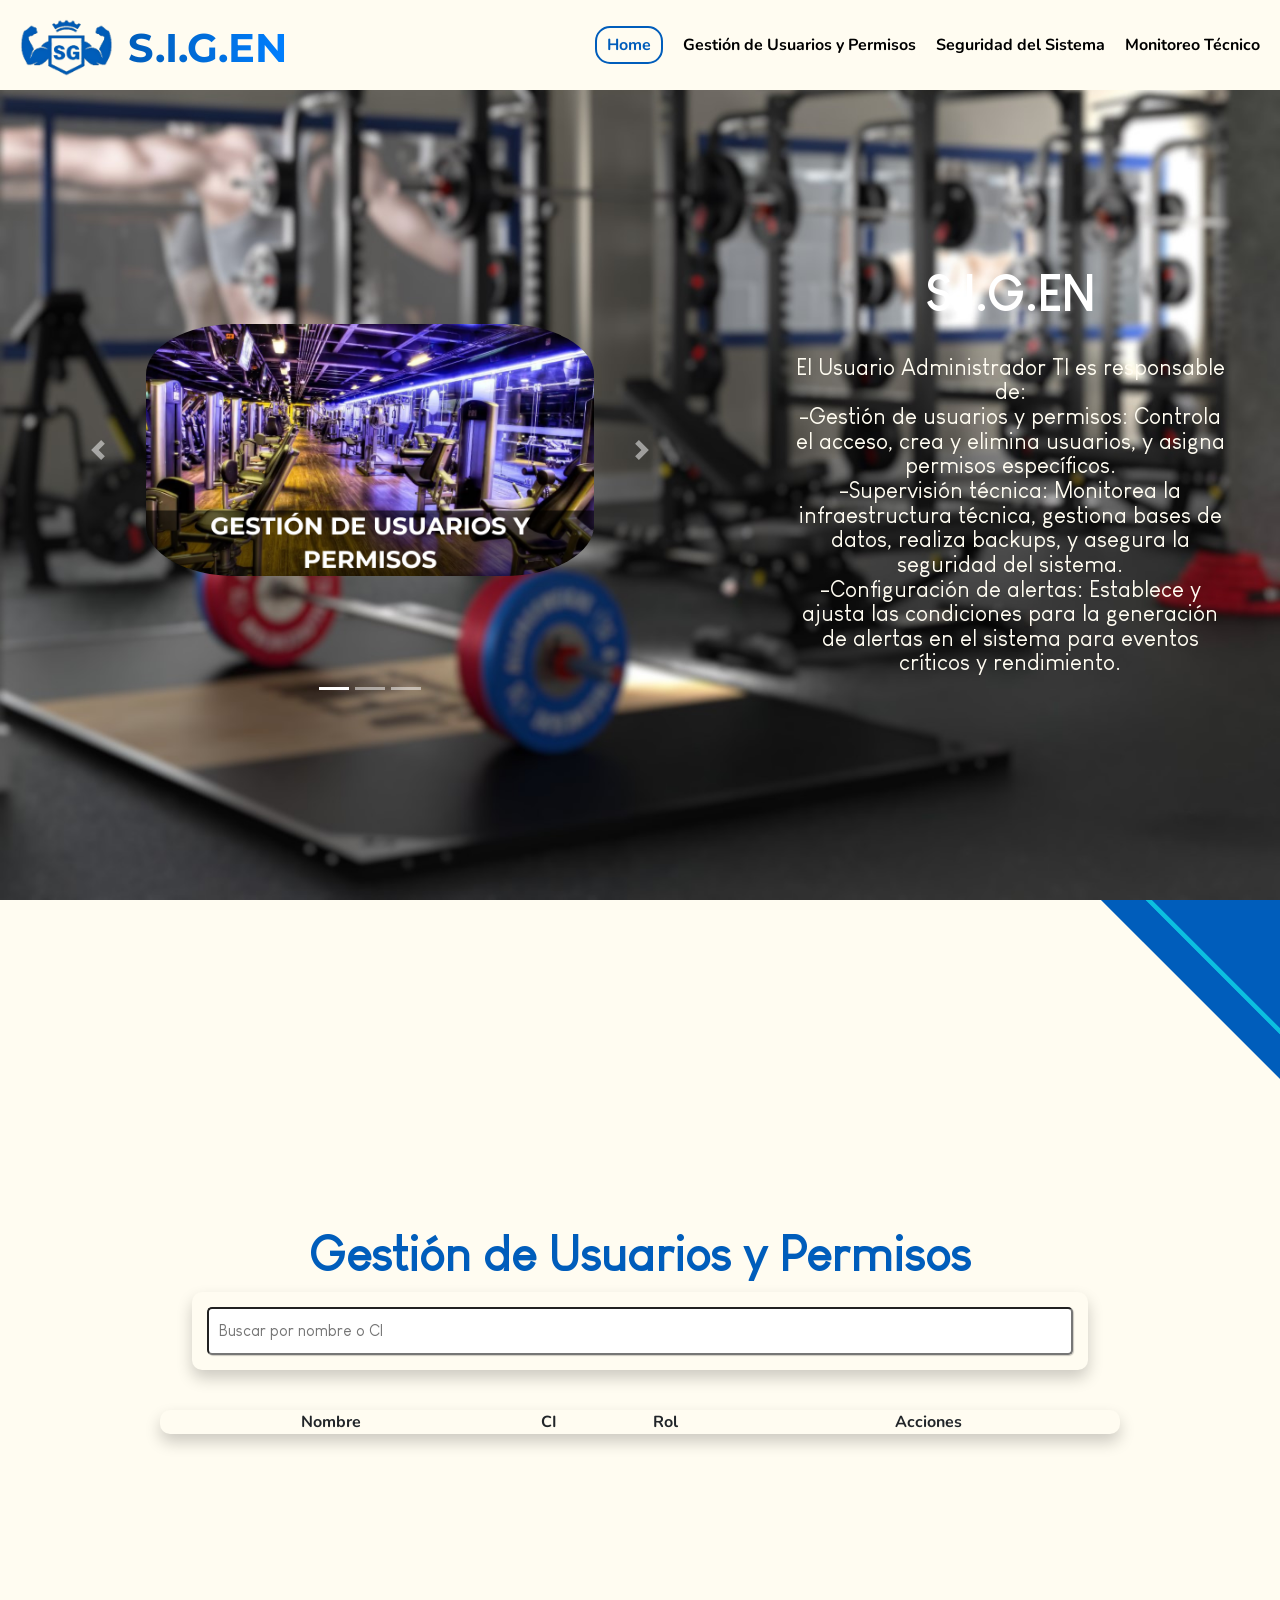
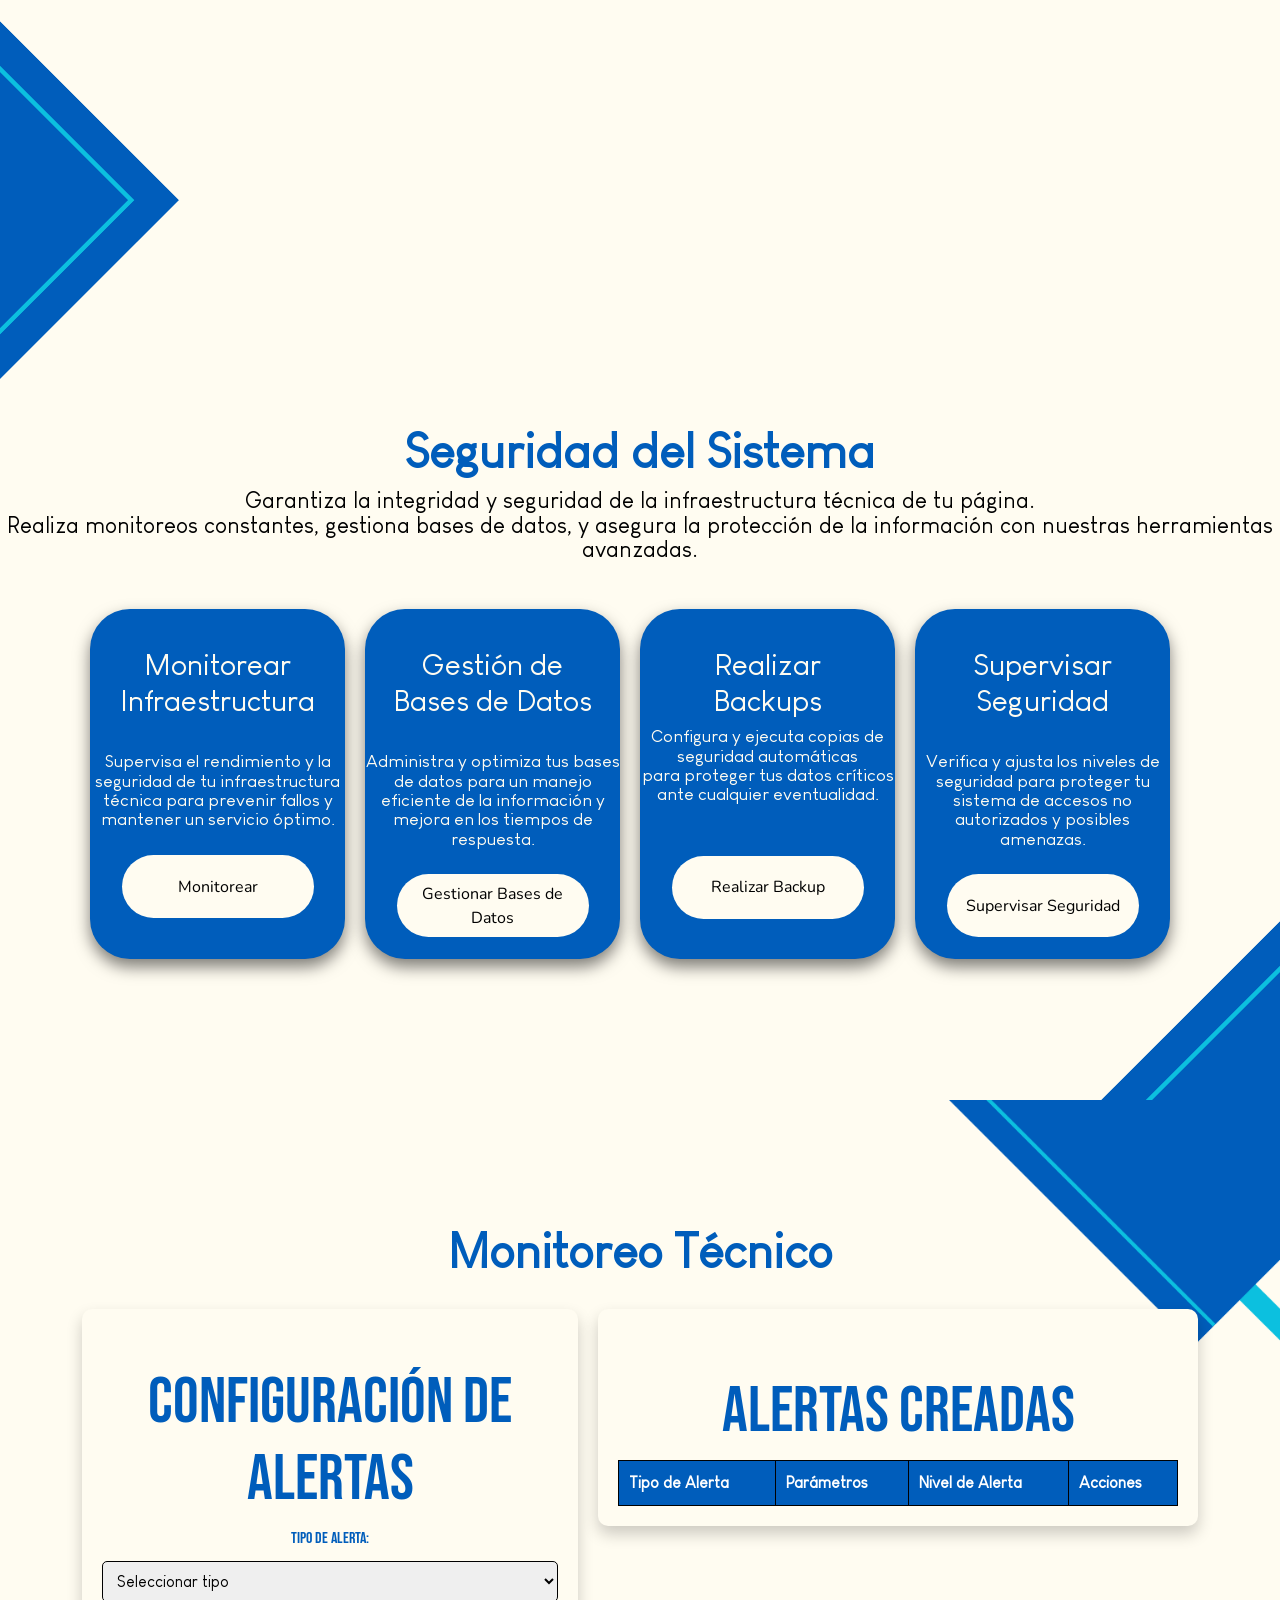
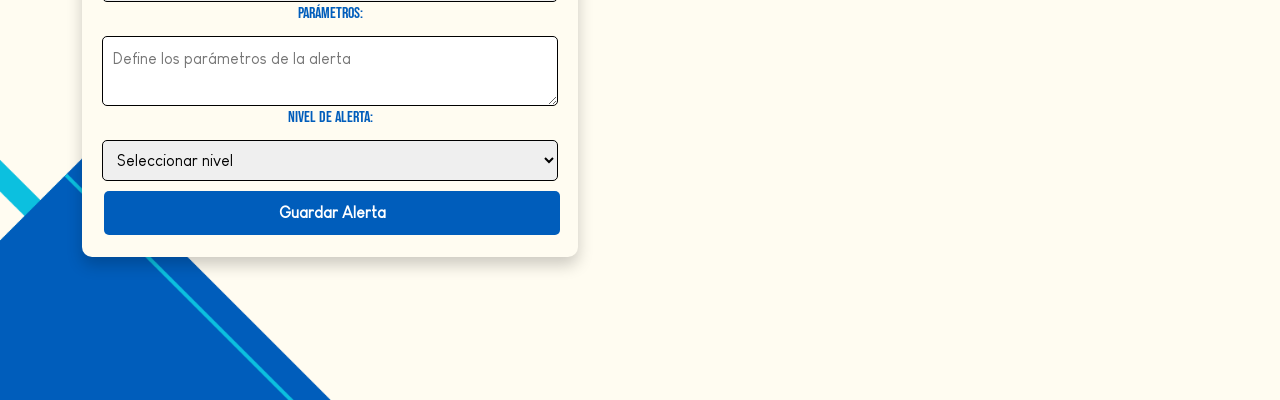
==== commit 2d6ee063: "RESPONSIVE COLINA LPM" ====
--- a/Usuario_Administrador_TI/index.html
+++ b/Usuario_Administrador_TI/index.html
@@ -80,8 +80,8 @@
             </article>
             <article class="der-header">
 
-                <div class="texto">
-                    <h2><br>S.I.G.EN</h2>
+                <div class="textoini">
+                    <h2 class="inititulo"><br>S.I.G.EN</h2>
                     <p class="parrafo1"> <br> El Usuario Administrador TI es responsable de: <br>
 
                         -Gestión de usuarios y permisos: Controla el acceso, crea y elimina usuarios, y asigna permisos
@@ -99,35 +99,14 @@
 
         <section id="Horarios">
             <h2 class="tituloo">Gestión de Usuarios y Permisos</h2>
+
+            <div class="search-container">
+                <input type="text" id="searchInput" placeholder="Buscar por nombre o CI" class="search-input">
+            </div>
             <div class="horarios-container">
-
-                <!-- <div class="user-form-container">
-                    <form id="userForm" class="user-form">
-                        <div class="form-group">
-                            <label for="userName">Nombre:</label>
-                            <input type="text" id="userName" name="userName" required>
-                        </div>
-                        <div class="form-group">
-                            <label for="userCI">CI:</label>
-                            <input type="text" id="userCI" name="userCI" required>
-                        </div>
-                        <div class="form-group">
-                            <label for="userRole">Rol:</label>
-                            <select id="userRole" name="userRole">
-                                <option value="Usuario Cliente">Usuario Cliente</option>
-                                <option value="Usuario Administrativo">Usuario Administrativo</option>
-                                <option value="Usuario Avanzado">Usuario Avanzado</option>
-                                <option value="Entrenador">Entrenador</option>
-                                <option value="Usuario Seleccionador">Usuario Seleccionador</option>
-                            </select>
-                        </div>
-                        <div class="form-group">
-                            <button type="submit">Añadir Usuario</button>
-                        </div>
-                    </form>
-                </div> -->
-
-
+                <!-- Área de búsqueda -->
+
+        
                 <div class="user-list-container">
                     <table class="horarios-table">
                         <thead>
@@ -142,8 +121,7 @@
                         </tbody>
                     </table>
                 </div>
-
-                <!-- Modal de edición -->
+                
                 <!-- Modal de edición -->
                 <div id="editModal" class="modal">
                     <div class="modal-content">
@@ -152,12 +130,12 @@
                         <form id="editForm">
                             <label for="editRole">Rol:</label>
                             <select id="editRole" name="editRole">
-                                <option value="0">Usuario</option>
-                                <option value="1">Usuario Cliente</option>
-                                <option value="2">Entrenador</option>
-                                <option value="3">Usuario Avanzado</option>
-                                <option value="4">Usuario Administrativo</option>
-                                <option value="5">Usuario Seleccionador</option>
+                                <option value="0">Usuario Cliente</option>
+                                <option value="1">Usuario Administrativo</option>
+                                <option value="2">Usuario Avanzado</option>
+                                <option value="3">Entrenador</option>
+                                <option value="4">Usuario Seleccionador</option>
+                                <option value="5">Supervisor</option>
                             </select>
                             <div class="form-group">
                                 <button type="submit">Guardar Cambios</button>
@@ -165,10 +143,8 @@
                         </form>
                     </div>
                 </div>
-
             </div>
         </section>
-
 
         <section id="Gimnasios">
             <div class="section-title">
--- a/Usuario_Administrador_TI/assets/css/estilos_p1.css
+++ b/Usuario_Administrador_TI/assets/css/estilos_p1.css
@@ -1119,3 +1119,35 @@
     overflow: hidden;
     width: 80%; /* Ajusta el ancho de la tabla según sea necesario */
 }
+
+
+.search-container {
+    display: flex;
+    justify-content: center; /* Centra el contenido horizontalmente */
+    align-items: center; /* Centra el contenido verticalmente */
+    background-color: var(--color2); /* Mismo fondo que las tablas */
+    padding: 15px; /* Espacio interior */
+    border-radius: 10px; /* Bordes redondeados */
+    box-shadow: 0 8px 16px rgba(0, 0, 0, 0.2); /* Sombra similar a las tablas */
+    margin-bottom: 20px; /* Espacio inferior */
+    width: 70%; /* Ancho consistente con las tablas */
+    margin: 0 auto; /* Centra el contenedor */
+}
+
+.search-input {
+    width: 100%; /* Ancho completo del input */
+    padding: 10px; /* Espacio interior */ /* Borde consistente con las tablas */
+    border-radius: 5px; /* Bordes redondeados */
+    font-family: Head; /* Fuente igual que en las tablas */
+    font-size: 1em; /* Tamaño de fuente acorde */
+    color: var(--color3); /* Color de texto */
+    background-color: var(--color4); /* Fondo claro similar a las celdas de las tablas */
+    box-sizing: border-box; /* Incluye padding en el tamaño total */
+    transition: border-color 0.3s ease; /* Transición para el borde */
+    box-shadow: 1px 1px 1px rgba(0, 0, 0, 0.2); 
+}
+
+.search-input:focus {
+    border-color: var(--color3); /* Cambia el color del borde al enfocar */
+    outline: none; /* Quita el borde predeterminado al enfocar */
+}
--- a/Usuario_Administrador_TI/assets/css/media_p1.css
+++ b/Usuario_Administrador_TI/assets/css/media_p1.css
@@ -13,6 +13,192 @@
         --color6: #7d9c9e;
     }
 
+    body {
+        background-color: #fffcf4!important;
+    }
+
+    #Sobre\ nosotros {
+        display: flex;
+        flex-direction: column; /* Apilar elementos verticalmente */
+        align-items: center; /* Centrar los elementos horizontalmente */
+        padding: 20px; /* Añadir padding */
+        background-color: var(--color2); /* Fondo consistente */
+        width: 100%; /* Asegurar que ocupe todo el ancho */
+        text-align: center; /* Centrar el texto */
+    }
+
+    h2 {
+        font-size: 1.8em; /* Ajustar el tamaño del título */
+        margin-bottom: 15px; /* Espacio inferior */
+        color: var(--color3); /* Color del título */
+    }
+
+    #alertas-container {
+        display: flex;
+        flex-direction: column; /* Apilar elementos verticalmente */
+        align-items: center; /* Centrar los elementos horizontalmente */
+        width: 100%; /* Ancho completo */
+        gap: 20px; /* Espacio entre los elementos */
+        padding: 10px; /* Añadir padding */
+    }
+
+    #configuracion-alertas, #lista-alertas {
+        width: 90%; /* Ajustar ancho para dispositivos móviles */
+        max-width: 500px; /* Limitar ancho máximo */
+        padding: 15px;
+        background-color: var(--color2);
+        border-radius: 10px;
+        box-shadow: 0 4px 8px rgba(0, 0, 0, 0.2);
+        margin-bottom: 20px; /* Espacio inferior */
+    }
+
+    #configuracion-alertas h3, #lista-alertas h3 {
+        font-size: 1.4em; /* Ajustar tamaño de fuente */
+        margin-bottom: 10px; /* Espacio inferior */
+        color: var(--color3); /* Color de los subtítulos */
+    }
+
+    #alertas-form label, #alertas-form input, #alertas-form select, #alertas-form textarea, #alertas-form button {
+        width: 100%; /* Asegurar ancho completo */
+        margin-top: 5px; /* Espacio superior */
+        padding: 10px; /* Ajustar padding */
+        font-family: Head; /* Consistente con el estilo */
+        font-size: 1em; /* Tamaño de fuente adecuado */
+    
+        border-radius: 5px; /* Bordes redondeados */
+    }
+
+    #alertas-form button {
+        background-color: var(--color3);
+        color: var(--color4);
+        cursor: pointer;
+        font-weight: bold;
+        border: none;
+        margin-top: 10px; /* Espacio superior */
+        transition: background-color 0.3s ease;
+    }
+
+    #alertas-form button:hover {
+        background-color: var(--color5); /* Cambiar color al pasar el cursor */
+    }
+
+    #alertas-table {
+        width: 100%; /* Ancho completo */
+        border-collapse: collapse; /* Colapsar bordes */
+        margin-top: 10px; /* Espacio superior */
+    }
+
+    #alertas-table th, #alertas-table td {
+        padding: 0.625rem!important;
+        border: 1px solid var(--color1);
+        text-align: left; /* Alinear a la izquierda */
+        font-family: Head; /* Consistente con el estilo */
+        color: var(--color3); /* Color del texto */
+    }
+
+    #alertas-table th {
+        background-color: var(--color3);
+    
+    }
+
+    #alertas-table td {
+        background-color: var(--color4);
+        color: var(--color3); /* Color de las celdas */
+    }
+
+    #alertas-table tbody tr:hover {
+        background-color: var(--color5); /* Cambiar color al pasar el cursor */
+    }
+
+
+
+    #Gimnasios {
+        display: flex;
+        height: 230vh;
+        flex-direction: column; /* Apilar elementos verticalmente */
+        align-items: center; /* Centrar los elementos horizontalmente */
+        padding: 20px;
+        background-color: var(--color2); /* Fondo consistente */
+    }
+
+    .section-title {
+        text-align: center; /* Centrar el título */
+        margin-bottom: 20px; /* Espacio inferior */
+    }
+
+    .container {
+        display: flex;
+        flex-direction: column!important; /* Apilar items verticalmente */
+        align-items: center; /* Centrar los elementos horizontalmente */
+        width: 100%; /* Ancho completo */
+        max-width: 600px; /* Limitar el ancho máximo para una mejor visualización */
+        padding: 0 20px; /* Añadir padding horizontal */
+        gap: 20px; /* Espacio entre los elementos */
+    }
+
+    .item-container {
+        width: 100%; /* Ancho completo para cada item */
+        padding: 15px;
+        background-color: var(--color3);
+        border-radius: 10px;
+        box-shadow: 0 4px 8px rgba(0, 0, 0, 0.2);
+        text-align: center; /* Centrar el contenido */
+        transition: box-shadow 0.3s, transform 0.3s;
+    }
+
+    .item-container h4 {
+        margin-top: 0;
+        margin-bottom: 10px; /* Espacio inferior para separación */
+        font-size: 1.2em; /* Ajustar tamaño de fuente */
+        color: var(--color4);
+    }
+
+    .item-container p {
+        margin: 0;
+        margin-bottom: 10px; /* Espacio inferior para separación */
+        font-size: 0.9em; /* Ajustar tamaño de fuente */
+        color: var(--color4);
+    }
+
+    .boton2, .boton23{ 
+        width: 80%!important; /* Ajustar ancho del botón */
+        font-size: 1em; /* Ajustar tamaño de fuente */
+        margin: 10px auto; /* Centrar y añadir espacio */
+        padding: 10px; /* Ajustar padding */
+        background-color: var(--color2);
+        color: var(--color1);
+        border: none;
+        border-radius: 5px;
+        cursor: pointer;
+        transition: background-color 0.3s;
+    }
+
+    .boton2:hover, .boton23:hover {
+        background-color: var(--color5); /* Cambiar color al pasar el cursor */
+        color: var(--color4); /* Asegurar contraste */
+    }
+
+
+    .textoini {
+        background-color: rgba(241, 241, 241, 0.644) !important;
+        box-shadow: 0 0 20px rgba(0, 0, 0, 0.753);
+    }
+
+    
+    .inititulo {
+        color: var(--color1)!important;
+    }
+
+    .contA {
+        display: block;
+    }
+
+    .izq-header {
+        display: none !important;
+    }
+
+
+
     .contA {
         display: block;
     }
@@ -52,6 +238,7 @@
     }
 
     header {
+        background-size: 165vw 100vh !important;
         width: 100vw;
         height: 200vh;
         display: flex;
@@ -61,16 +248,16 @@
     }
 
     h2 {
-        padding-top: 120%;
         font-size: -30px;
         display: block;
         font-size: 1px;
     }
 
-    p {
-        padding: 50px;
-        padding-top: 50px;
-        display: flex;
+    .parrafo1 {
+        text-align: center;
+        color: var(--color1) !important;
+        padding: 0%;
+        padding-top: 0;
     }
 
     h1 {
@@ -152,192 +339,4 @@
         margin-bottom: 10px;
     }
 
-    h3 {
-        font-size: 4em;
-        color: var(--color3);
-        margin-top: 40% !important;
-        text-align: center;
-        font-family: Titulo;
-        max-height: 30px;
-    }
-
-    .parrafo2 {
-        display: none;
-    }
-
-    .container {
-        display: none !important;
-    }
-
-    .containerB {
-        display: flex !important;
-        flex-direction: column !important;
-        justify-content: center;
-        align-items: center;
-        width: 100% !important;
-        margin-bottom: 10%;
-    }
-
-    .item-container {
-        text-align: center;
-        background-color: var(--color3);
-        width: 30vw !important;
-        height: 100% !important;
-        display: flex;
-        flex-direction: column;
-        align-items: center;
-        justify-content: center;
-        border-radius: 40px;
-        transition: box-shadow 0.3s, transform 0.3s;
-        box-shadow: 0 8px 16px rgba(0, 0, 0, 0.5);
-    }
-
-    .item-container h4 {
-        max-height: 30px;
-        overflow: hidden;
-        text-overflow: ellipsis;
-        white-space: nowrap;
-        font-family: Head;
-        font-size: 18px;
-    }
-
-    .parrafo3 {
-        display: none;
-    }
-
-    .item-container1 {
-        display: flex;
-        flex-direction: row;
-        gap: 10px;
-        margin-bottom: 10px;
-    }
-
-    .item-container2 {
-        display: flex;
-        flex-direction: row;
-        gap: 10px;
-        margin-top: 10px;
-    }
-
-    .boton2 {
-        width: 16vw !important;
-        min-width: 10vw !important;
-        font-size: min(3vw, 20px) !important;
-    }
-
-    .containerCD {
-        width: 100vw;
-        height: 100vh;
-        text-align: center;
-        display: flex;
-        flex-direction: column !important;
-        justify-content: space-between;
-        align-items: center;
-    }
-
-    .containerC {
-        display: flex;
-        flex-direction: row !important;
-        justify-content: space-between;
-        align-items: flex-start;
-        padding: 10px;
-        margin-top: 10vh !important;
-    }
-
-    .containerD {
-        transform: translateY(-40vh);
-        border: none !important;
-        margin-bottom: -30vh !important;
-    }
-
-    .item-containerB {
-        width: 30vw !important;
-        display: flex;
-        flex-direction: column;
-        align-items: center;
-        text-align: center;
-        margin: 0 1vw;
-    }
-
-    .container-logoB {
-        width: 50px;
-        height: 50px;
-        margin-bottom: 1vh;
-    }
-
-    .textoB {
-        text-align: center !important;
-        font-size: min(3vw, 20px) !important;
-    }
-
-    .textoB h5 {
-        margin-bottom: -6vh;
-        font-size: min(4vw, 20px) !important;
-    }
-
-    #nombre,
-    #email,
-    #ci {
-        width: 60vw !important;
-    }
-
-    .containerD label {
-        font-size: min(4vw, 20px) !important;
-    }
-
-    .boton3 {
-        width: 35vw !important;
-        font-size: min(4vw, 20px) !important;
-    }
-
-    .containerE {
-        display: flex;
-        flex-direction: column !important;
-    }
-
-    .item-containerC {
-        position: relative;
-        width: 50vw !important;
-        height: 20vh !important;
-        background-color: rgba(255, 252, 241, 0.8);
-        margin: 10px;
-        overflow: hidden;
-        cursor: pointer;
-        margin: 2vw;
-        border-radius: 40px;
-    }
-
-    #novedad1,
-    #novedad2,
-    #novedad3 {
-        background-image: none !important;
-        text-align: center center;
-    }
-
-    .parrafo5 {
-        position: absolute;
-        top: 0;
-        left: 0;
-        width: 100%;
-        height: 100%;
-        background-color: rgba(0, 0, 0, 0.7);
-        color: white;
-        display: flex;
-        justify-content: flex-start !important;
-        opacity: 0;
-        transition: opacity 0.3s ease-in-out;
-        font-size: min(2.2vw, 20px) !important;
-    }
-
-    .parrafo6 {
-        position: absolute;
-        width: 100%;
-        height: 100% !important;
-        text-align: center;
-        display: flex;
-        align-items: center;
-        justify-content: center;
-        margin: 0;
-        padding: 0;
-    }
-}
+} 
--- a/Usuario_Administrador_TI/assets/css/estilos_p1.css
+++ b/Usuario_Administrador_TI/assets/css/estilos_p1.css
@@ -1119,3 +1119,35 @@
     overflow: hidden;
     width: 80%; /* Ajusta el ancho de la tabla según sea necesario */
 }
+
+
+.search-container {
+    display: flex;
+    justify-content: center; /* Centra el contenido horizontalmente */
+    align-items: center; /* Centra el contenido verticalmente */
+    background-color: var(--color2); /* Mismo fondo que las tablas */
+    padding: 15px; /* Espacio interior */
+    border-radius: 10px; /* Bordes redondeados */
+    box-shadow: 0 8px 16px rgba(0, 0, 0, 0.2); /* Sombra similar a las tablas */
+    margin-bottom: 20px; /* Espacio inferior */
+    width: 70%; /* Ancho consistente con las tablas */
+    margin: 0 auto; /* Centra el contenedor */
+}
+
+.search-input {
+    width: 100%; /* Ancho completo del input */
+    padding: 10px; /* Espacio interior */ /* Borde consistente con las tablas */
+    border-radius: 5px; /* Bordes redondeados */
+    font-family: Head; /* Fuente igual que en las tablas */
+    font-size: 1em; /* Tamaño de fuente acorde */
+    color: var(--color3); /* Color de texto */
+    background-color: var(--color4); /* Fondo claro similar a las celdas de las tablas */
+    box-sizing: border-box; /* Incluye padding en el tamaño total */
+    transition: border-color 0.3s ease; /* Transición para el borde */
+    box-shadow: 1px 1px 1px rgba(0, 0, 0, 0.2); 
+}
+
+.search-input:focus {
+    border-color: var(--color3); /* Cambia el color del borde al enfocar */
+    outline: none; /* Quita el borde predeterminado al enfocar */
+}
